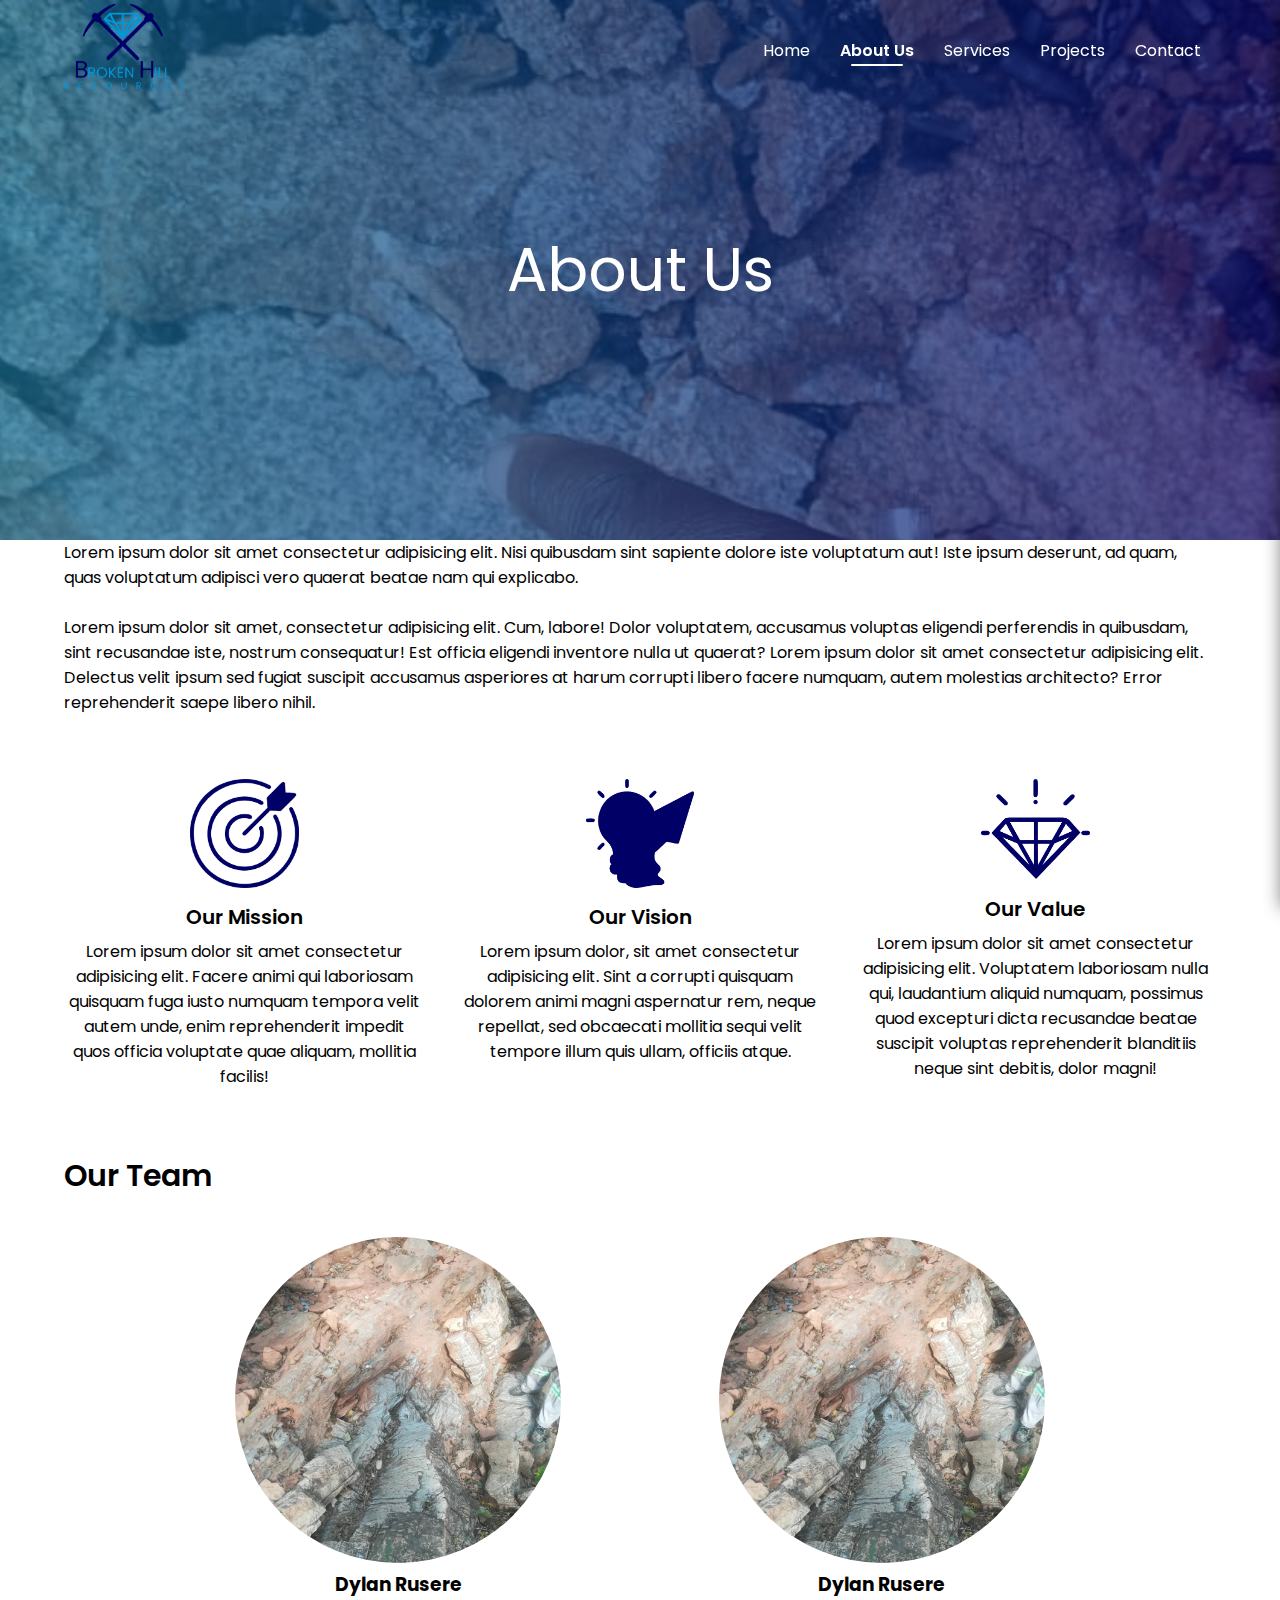
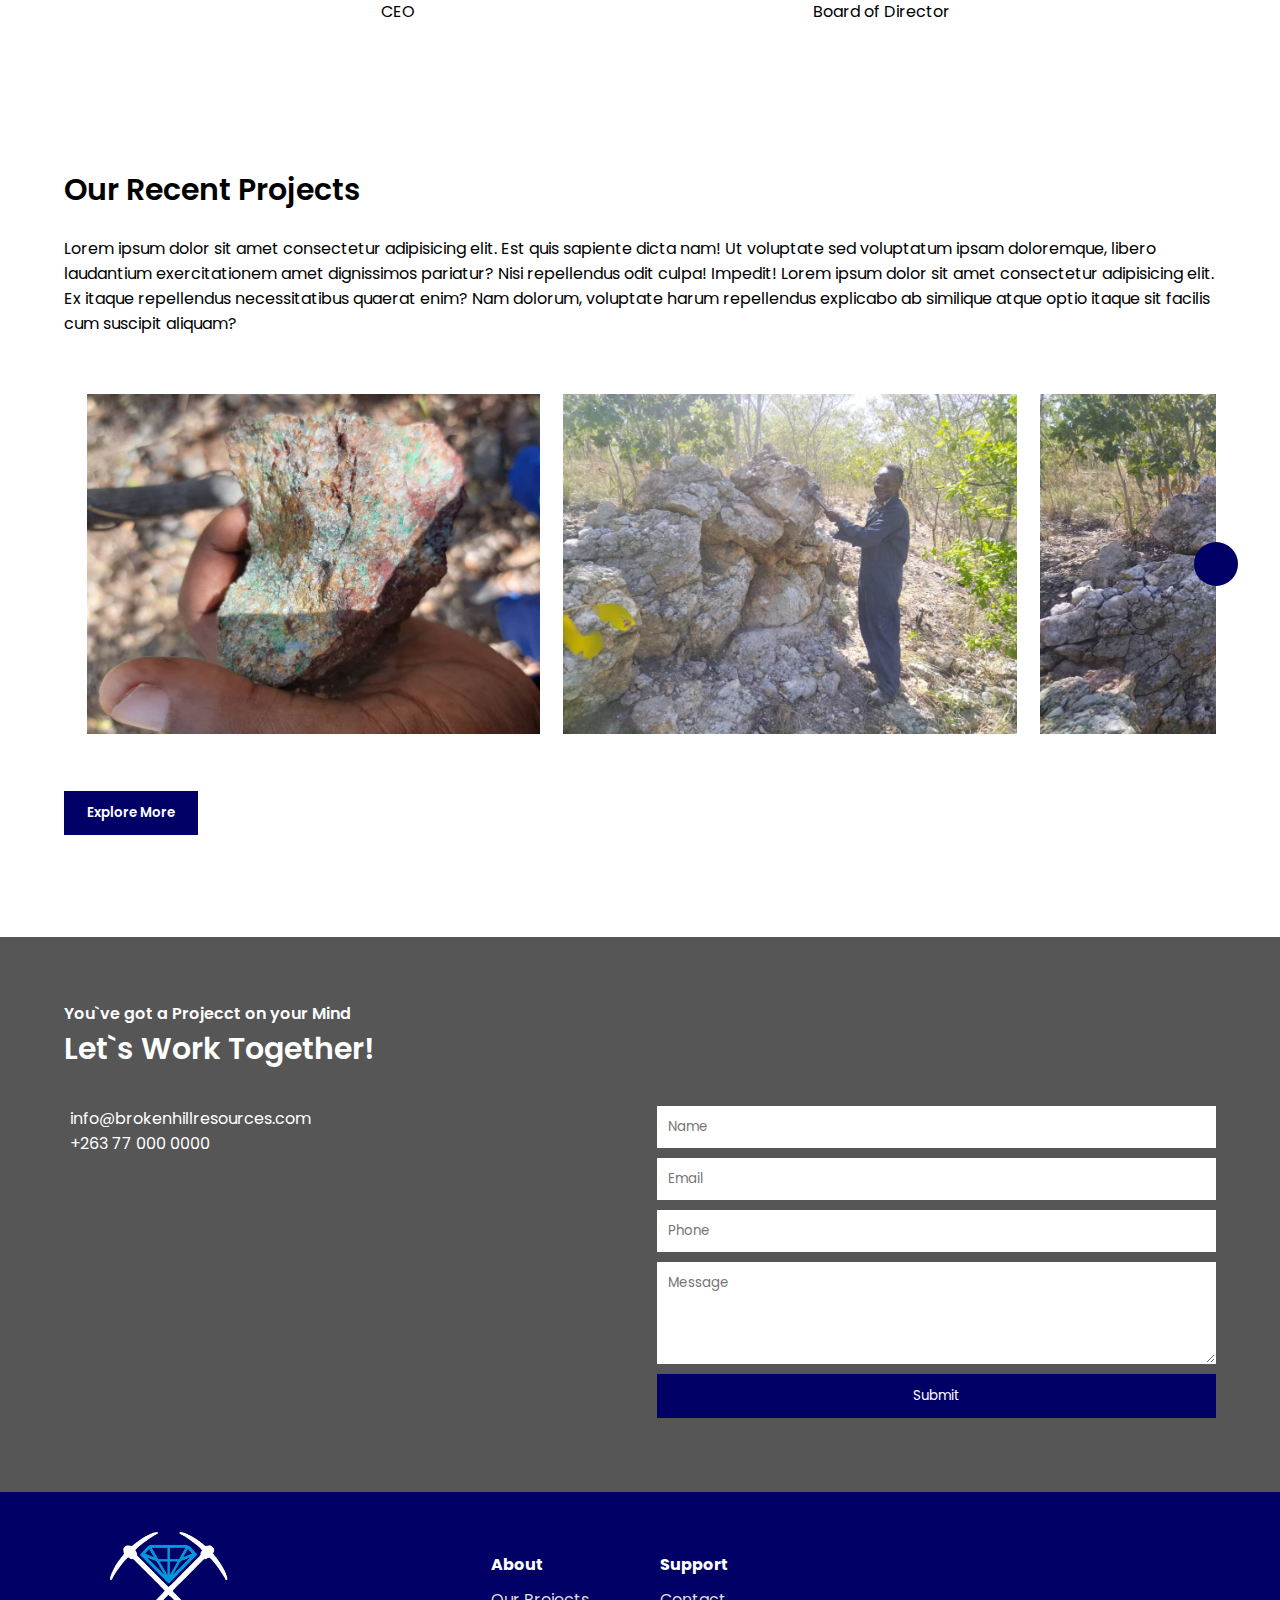
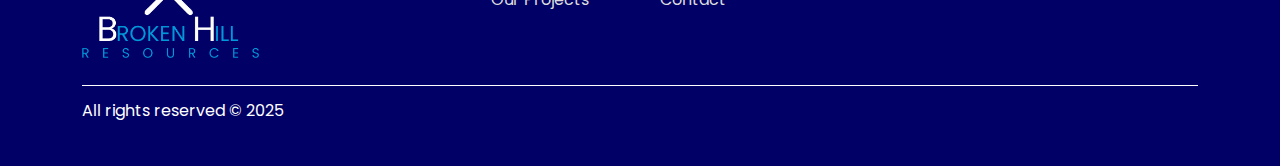
==== about.html @ bfe9fa20 "Initial commit" ====
<!DOCTYPE html>
<html lang="en">
<head>
    <meta charset="UTF-8">
    <meta name="viewport" content="width=device-width, initial-scale=1.0">
    <title>About Us | Broken Hill Ressources</title>
    <link rel="stylesheet" href="./stylesheets/style.css">
    <link rel="stylesheet" href="https://cdnjs.cloudflare.com/ajax/libs/font-awesome/6.5.2/css/all.min.css" integrity="sha512-SnH5WK+bZxgPHs44uWIX+LLJAJ9/2PkPKZ5QiAj6Ta86w+fsb2TkcmfRyVX3pBnMFcV7oQPJkl9QevSCWr3W6A==" crossorigin="anonymous" referrerpolicy="no-referrer" />
    <link href="https://fonts.googleapis.com/css2?family=Poppins:ital,wght@0,100;0,200;0,300;0,400;0,500;0,600;0,700;0,800;0,900;1,100;1,200;1,300;1,400;1,500;1,600;1,700;1,800;1,900&display=swap" rel="stylesheet">
</head>
<body>
    <!-- Pre-Loader -->
    <div id="preloader">
        <div class="pulse"></div>
    </div>

    <!-- Navigation Bar -->
    <header>
        <div class="logo"><a href="./index.html"><img class="logo_img" src="./assets/images/Brocken Hills Resources-2.png" alt=""></a></div>
            <ul class="main_nav">
                <li><a href="./index.html">Home</a></li>
                <li><a href="./about.html" class="active_nav">About Us</a></li>
                <li><a href="./services.html">Services</a></li>
                <li><a href="./projects.html">Projects</a></li>
                <li><a href="./contact.html">Contact</a></li>
            </ul>
            <!-- Off Screen Menu -->
             <div class="offScreenMenu">
                <ul>
                    <li><a href="./index.html">Home</a></li>
                    &nbsp;
                    <li><a href="./about.html" class="active_nav_ham">About Us</a></li>
                    &nbsp;
                    <li><a href="./services.html">Services</a></li>
                    &nbsp;
                    <li><a href="./projects.html">Projects</a></li>
                    &nbsp;
                    <li><a href="./contact.html">Contact</a></li>
                </ul>
             </div>
            <!-- Ham Menu Icon-->
            <div class="menu">
                <span></span>
                <span></span>
                <span></span>
            </div>
    </header>

    <!-- Hero -->
    <section id="about_page">
        <div class="about_page_bg">
            <div class="about_page_overlay">
                <p class="about_page_head" data-aos="slide-down" data-aos-duration="2000">About <span>Us</span></p>
            </div>
        </div>

        <div class="overall_container overall_about">
                <div class="about_page_content" data-aos="slide-up" data-aos-duration="2000">
                    <p>
                        Lorem ipsum dolor sit amet consectetur adipisicing elit. Nisi quibusdam sint sapiente dolore iste voluptatum aut! Iste ipsum deserunt, ad quam, quas voluptatum adipisci vero quaerat beatae nam qui explicabo. <br> <br>
                        Lorem ipsum dolor sit amet, consectetur adipisicing elit. Cum, labore! Dolor voluptatem, accusamus voluptas eligendi perferendis in quibusdam, sint recusandae iste, nostrum consequatur! Est officia eligendi inventore nulla ut quaerat? 
                        Lorem ipsum dolor sit amet consectetur adipisicing elit. Delectus velit ipsum sed fugiat suscipit accusamus asperiores at harum corrupti libero facere numquam, autem molestias architecto? Error reprehenderit saepe libero nihil.
                    </p>
                </div>
        </div>
    </section>

    <!-- Company Profile -->
    <section id="mission_vision_value">
        <div class="overall_container mvv_container">
            <div class="mission_vision_value_grid">
                <div class="our_mvv" data-aos="fade-up" data-aos-duration="2000">
                    <img class="mvv_img" src="./assets/images/mission.png" alt="" data-aos="fade-right" data-aos-duration="1500">
                    <p class="mvv_head" data-aos="fade-right" data-aos-duration="2000">Our Mission</p>
                    <p class="mvv_description" data-aos="slide-up" data-aos-duration="2500">Lorem ipsum dolor sit amet consectetur adipisicing elit. Facere animi qui laboriosam quisquam fuga iusto numquam tempora velit autem unde, enim reprehenderit impedit quos officia voluptate quae aliquam, mollitia facilis!</p>
                </div>
                <div class="our_mvv" data-aos="fade-up" data-aos-duration="2500">
                    <img class="mvv_img" src="./assets/images/vision.png" alt="" data-aos="fade-right" data-aos-duration="1500">
                    <p class="mvv_head" data-aos="fade-right" data-aos-duration="2000">Our Vision</p>
                    <p class="mvv_description" data-aos="slide-up" data-aos-duration="2500">Lorem ipsum dolor, sit amet consectetur adipisicing elit. Sint a corrupti quisquam dolorem animi magni aspernatur rem, neque repellat, sed obcaecati mollitia sequi velit tempore illum quis ullam, officiis atque.</p>
                </div>
                <div class="our_mvv value" data-aos="fade-up" data-aos-duration="3000">
                    <img class="mvv_img" src="./assets/images/value.png" alt="" data-aos="fade-right" data-aos-duration="1500">
                    <p class="mvv_head" data-aos="fade-right" data-aos-duration="2000">Our Value</p>
                    <p class="mvv_description" data-aos="slide-up" data-aos-duration="2500">Lorem ipsum dolor sit amet consectetur adipisicing elit. Voluptatem laboriosam nulla qui, laudantium aliquid numquam, possimus quod excepturi dicta recusandae beatae suscipit voluptas reprehenderit blanditiis neque sint debitis, dolor magni!</p>
                </div>
            </div>
        </div>
   </section>

   <!-- Our Team -->
    <section id="our_team">
        <div class="overall_container">
            <p class="our_team_head overall_heads">Our Team</p>

            <div class="our_team_grid">
                <div class="team-card">
                    <div class="team_img_container">
                        <img src="./assets/images/IMG-20250130-WA0065.jpg" alt="Mining 1 team">
                    </div>
                    <h3>Dylan Rusere</h3>
                    <p>CEO</p>
                </div>
                <div class="team-card">
                    <div class="team_img_container">
                        <img src="./assets/images/IMG-20250130-WA0065.jpg" alt="Mining 1 Project">
                    </div>
                    <h3>Dylan Rusere</h3>
                    <p>Board of Director</p>
                </div>
            </div>
        </div>
    </section>

    <!-- Projects -->
    <section id="portfolio">
        <div class="overall_container">
            <div class="portfolio_head_container">
                <p class="portfolio_head overall_heads" data-aos="fade-right" data-aos-duration="2000">Our Recent Projects</p>
                <p class="portfolio_head_par" data-aos="fade-right" data-aos-duration="3000">Lorem ipsum dolor sit amet 
                    consectetur adipisicing elit. Est quis sapiente dicta nam! Ut voluptate sed voluptatum ipsam 
                    doloremque, libero laudantium exercitationem amet dignissimos pariatur? Nisi repellendus odit 
                    culpa! Impedit! Lorem ipsum dolor sit amet consectetur adipisicing elit. Ex itaque repellendus 
                    necessitatibus quaerat enim? Nam dolorum, voluptate harum repellendus explicabo ab similique 
                    atque optio itaque sit facilis cum suscipit aliquam?</p>
            </div>

            <div class="wrapper">
                <i id="left" class="fa-solid fa-angle-left"></i>
                <div class="carousel">
                    <div class="image-container">
                        <img src="./assets/images/IMG-20250130-WA0073.jpg" alt="Image description" draggable="false">
                        <div class="image-overlay">
                            <h3>Gwaai Copper Project</h3>
                            <p>Gwaai</p>
                            <!-- <a href="">Download Project</a> -->
                        </div>
                    </div>
                    <div class="image-container">
                        <img src="./assets/images/IMG-20250130-WA0063.jpg" alt="Image description" draggable="false">
                        <div class="image-overlay">
                            <h3>Kamalala Lithium Project</h3>
                            <p>Kamativi</p>
                        </div>
                    </div>
                    <div class="image-container">
                        <img src="./assets/images/IMG-20250130-WA0062.jpg" alt="Image description" draggable="false">
                        <div class="image-overlay">
                            <h3>Pickstone Gold Claims</h3>
                            <p>Chegutu</p>
                        </div>
                    </div>
                    <div class="image-container">
                        <img src="./assets/images/IMG-20250130-WA0053.jpg" alt="Image description" draggable="false">
                        <div class="image-overlay">
                            <h3>Khami Granite Project</h3>
                            <p>Bulawayo</p>
                        </div>
                    </div>
                    <div class="image-container">
                        <img src="./assets/images/IMG-20250130-WA0053.jpg" alt="Image description" draggable="false">
                        <div class="image-overlay">
                            <h3>Dete Granite Project</h3>
                            <p>Dete</p>
                        </div>
                    </div>
                    <div class="image-container">
                        <img src="./assets/images/IMG-20250130-WA0039.jpg" alt="Image description" draggable="false">
                        <div class="image-overlay">
                            <h3>Tengwe Limestone Project</h3>
                            <p>Tengwe</p>
                        </div>
                    </div>
                    <div class="image-container">
                        <img src="./assets/images/IMG-20250130-WA0039.jpg" alt="Image description" draggable="false">
                        <div class="image-overlay">
                            <h3>Masoso Limestone Project</h3>
                            <p>Rushinga</p>
                        </div>
                    </div>
                    <div class="image-container">
                        <img src="./assets/images/IMG-20250130-WA0062.jpg" alt="Image description" draggable="false">
                        <div class="image-overlay">
                            <h3>Graphite King Project</h3>
                            <p>Karoi</p>
                        </div>
                    </div>
                    <div class="image-container">
                        <img src="./assets/images/IMG-20250130-WA0062.jpg" alt="Image description" draggable="false">
                        <div class="image-overlay">
                            <h3>Haygrange Granite Project</h3>
                            <p>Plumtree</p>
                        </div>
                    </div>
                    <div class="image-container">
                        <img src="./assets/images/IMG-20250130-WA0062.jpg" alt="Image description" draggable="false">
                        <div class="image-overlay">
                            <h3>Brook Clay Project</h3>
                            <p>Gwaai</p>
                        </div>
                    </div>
                    <div class="image-container">
                        <img src="./assets/images/IMG-20250130-WA0062.jpg" alt="Image description" draggable="false">
                        <div class="image-overlay">
                            <h3>Mazvake Black Project</h3>
                            <p>Mt Darwin</p>
                        </div>
                    </div>
                    <div class="image-container">
                        <img src="./assets/images/IMG-20250130-WA0062.jpg" alt="Image description" draggable="false">
                        <div class="image-overlay">
                            <h3>Lambourne Limestone</h3>
                            <p>Ming Chang Sino Zimbabwe</p>
                            <p>Chegutu</p>
                        </div>
                    </div>
                </div>
                <i id="right" class="fa-solid fa-angle-right"></i>
            </div>
            <button onclick="window.location.href='projects.html'" class="explore_more_btn overall_btns">Explore More</button>

        </div>
   </section>

   <!-- Contact -->
    <section id="contact_section">
        <div class="contact_container">
            <div class="overall_container">
                <div class="contact_section_head">
                    <p class="projects_head_small contact_text">You`ve got a Projecct on your Mind</p>
                    <p class="projects_head overall_heads contact_text">Let`s Work Together!</p>
                </div>
                <div class="contact_grid_container">
                    <div class="contact_details">
                        <a href="malito:info@brokenhillresources.com"><i class="fa-solid fa-envelope"></i>info@brokenhillresources.com</a>
                        <a href="tel:+263775458638"><i class="fa-solid fa-phone"></i>+263 77 000 0000</a>
                    </div>
                    <div class="contact_form_container">
                        <form id="contact_form" class="contact_form">
                            <input type="text" id="name" required placeholder="Name">
                            <input type="email" id="email" required placeholder="Email">
                            <input type="number" id="phone" required  placeholder="Phone">
                            <textarea id="message" rows="4" required placeholder="Message"></textarea>
                            <button type="submit">Submit</button>
                        </form>
                    </div>
                </div>
            </div>
        </div>
    </section>

    <!-- Footer -->
    <footer class="footer-container">
        <div class="overall_container">
            <div class="footer_grid">
                <div class="footer_logo">
                    <img src="./assets/images/Brocken Hills Resources-2-footer.png" alt="">
                </div>
                <div class="footer-content">
                    <div class="footer-links">
                        <div class="column">
                            <h4>About</h4>
                            <a href="./projects.html">Our Projects</a>
                        </div>
                        <div class="column">
                            <h4>Support</h4>
                            <a href="./contact.html">Contact</a>
                        </div>
                    </div>
                </div>
            
            </div>
            <div class="footer-bottom">
                <p>All rights reserved © 2025</p>
                <div class="social-icons">
                    <a href="malito:info@brokenhillresources.com"><i class="fa-solid fa-envelope"></i></a>
                    <a href="#"><i class="fab fa-square-facebook"></i></a>
                    <a href="#"><i class="fab fa-square-instagram"></i></a>
                    <a href="#"><i class="fab fa-square-x-twitter"></i></a>
                    <a href="#"><i class="fab fa-linkedin"></i></a>
                </div>
            </div>
        </div>
    </footer>


    


    <script src="./js/main.js"></script>
    <script src="./js/portfolio.js"></script>
</body>
</html>
---- stylesheets/style.css ----
*{
    margin: 0;
    padding: 0;
    box-sizing: border-box;
    text-decoration: none;
    list-style: none;
    font-family: "Poppins", serif;
    scroll-behavior: smooth;
}

a{
    text-decoration: none;
}

/* Pre-Loader */
#preloader {
    position: fixed;
    top: 0;
    left: 0;
    width: 100%;
    height: 100%;
    background-color: #000066; /* You can change the background color */
    display: flex;
    justify-content: center;
    align-items: center;
    z-index: 9999; /* Make sure it appears above other elements */
    transition: opacity 0.5s ease; /* Transition for fade-out effect */
}

/* Pulse animation */
.pulse {
    width: 50px; /* Size of the pulse */
    height: 50px; /* Size of the pulse */
    border-radius: 50%;
    background-color: #ffffff; /* Color of the pulse */
    animation: pulse-animation 1s infinite;
}

@keyframes pulse-animation {
    0% {
        transform: scale(1);
        opacity: 1;
    }
    50% {
        transform: scale(1.5);
        opacity: 0.5;
    }
    100% {
        transform: scale(1);
        opacity: 1;
    }
}

/* Class to hide the preloader */
.preloader_hidden {
    opacity: 0; /* Fade out effect */
}

header{
    width:100%;
    height: 100px;
    display: flex;
    justify-content: space-between;
    align-items: center;
    position: fixed;
    z-index: 1000;
    transition: all 1s ease-in-out;
}

/* Sticky NavBar */
header.sticky{
    height: 85px;
    background-color: #ffffff;
    box-shadow: 0px 8px 16px 0px rgba(0, 0, 0, 0.459);
}


header.sticky .logo_img{
    width: 100px;

    
    @media(max-width:420px){
        width: 60px;
    }

    @media(max-width:350px){
        width: 40px;
    }
}
header.sticky .main_nav li a{
    color: #000066;
}

header.sticky .main_nav li .active_nav{
    font-weight: 600;
    color: #000066;
}

header.sticky .main_nav li a::after{
    background-color: #000066;
}

header.sticky .menu{
    margin-top: -0.5%;
}

header.sticky .menu span{
    background-color: #000066;
}


header .logo{
    flex: 1;
    margin-left: 5%;
}

.logo_img{
    width: 120px;
    transition: all 1s ease-in-out;

    @media(max-width:420px){
        width: 80px;
    }

    @media(max-width:350px){
        width: 50px;
    }
}

header .main_nav {
    flex:2;
    display: flex;
    justify-content: flex-end;
    margin-right: 5%;
}

header .main_nav li{
    list-style: none;
}

header .main_nav li a{
    color: #ffffff;
    text-decoration: none;
    padding: 0px 15px;
    transition: 0.7s ease-in-out;
    position: relative;

    @media(max-width:900px){
        display: none;
    }
}

header .main_nav li a::after{
    content: "";
    width: 0px;
    height: 2px;
    border-radius: 20px;
    background-color: #ffffff;
    position: absolute;
    left: 0;
    margin-left: 25%;
    bottom: -4px;
    transition: 0.5s ease-in-out;
}

header .main_nav li .active_nav{
    font-weight: 600;
    color: #ffffff;
}

header .main_nav li .active_nav::after{
    width: 50%;
}

header .main_nav li a:hover::after{
    width: 50%;
}

header .main_nav li i{
    font-size: 25px;
}

/* Ham Menu */
.menu{
    cursor: pointer;
    height: 40px;
    width: 35px;
    margin-left: 90%;
    margin-top: -3%;
    position: absolute;
    display: none;

    @media(max-width:900px){
        display: flex;
        z-index: 20;
    }

    @media(max-width:520px){
        margin-left: 85%;
    }

    @media(max-width:420px){
        margin-left: 80%;
    }
}


.menu span{
    height: 3.5px;
    width: 85%;
    background-color: skyblue;
    border-radius: 25px;
    position: absolute;
    left: 50%;
    top: 50%;
    transform: translate(-50%, -50%);
    transition: .3s ease;
}

.menu:hover span:nth-child(1){
    top: 30%;
}

.menu:hover span:nth-child(3){
    top: 70%;
}

.menu span:nth-child(1){
    top: 25%;
}

.menu span:nth-child(3){
    top: 75%;
}

.menu.active span {
    background-color: skyblue;
}

.menu.active span:nth-child(1){
    top: 7%;
    width: 30px;
    left: 93%;
    position: fixed;
    transform: translate(-50%, -50%) rotate(45deg);

    @media(max-width:520px){
        top: 8%;
        left: 88%;
    }

    @media(max-width:420px){
        top: 7%;
        left: 85%;
    }
}

.menu.active span:nth-child(2){
    opacity: 0;
}

.menu.active span:nth-child(3){
    top: 7%;
    left: 93%;
    width: 30px;
    position: fixed;
    transform: translate(-50%, -50%) rotate(-45deg);
    
    @media(max-width:520px){
        top: 8%;
        left: 88%;
    }

    @media(max-width:420px){
        top: 7%;
        left: 85%;
    }
}


/* Off Screen Menu */
.offScreenMenu{
    background-color: #ffffff;
    height: 100vh;
    width: 50%;
    z-index: 20;
    max-width: 450px;
    position: fixed;
    box-shadow: 0px 8px 16px 0px rgba(0, 0, 0, 0.459);
    top: 0;
    right: -450px;
    display: flex;
    flex-direction: column;
    overflow-y: hidden;
    align-items: center;    
    justify-content: center;
    text-align: center;
    font-size: 15px;
    transition: .3s ease;

    @media(max-width:420px){
        width: 70%;
    }

    @media(max-width:300px){
        width: 100%;
    }
}

.offScreenMenu.active{
    right: 0;
}

.offScreenMenu{
    li{

        a{
            color: #000066;
            transition: 0.5s ease-in-out;
            text-decoration: none;
        }
    }
}

.offScreenMenu{
    .profile_links{
        display: flex;
        justify-content: center;
        a{
            i{
                font-size: 30px;
            }
        }
    }
}

.offScreenMenu{
    ul{
        li{
            .active_nav_ham{
                font-weight: 600;
            }
        }
    }
}

.offScreenMenu{
    ul{
        li{
            a:hover{
                color: skyblue;
            }
        }
    }
}

/* Hero Section */
.home {
    position: relative;
    padding: 0 5%;
    width: 100%;
    height: 100vh;
    display: flex;
    justify-content: center;
    flex-direction: column;
    background: #000066;
}

.home:before{
    z-index: 777;
    content: '';
    position: absolute;
    background: rgba(251, 3, 3, 0.034);
    width: 100%;
    height: 100%;
    top: 0;
    left: 0;
}

.home .content{
    z-index: 888;
    color: #fff;
    width: 70%;
    margin-top: 50px;
    display: none;
}

.home .content.active{
    display: block;
}


.home .content a{
    background: #ffffff;
    padding: 1% 3%;
    color: #000066;
    font-size: 1.1em;
    font-weight: 500;
    text-decoration: none;
    border-radius: 2px;
    transition: 0.5s ease-in-out;

    @media(max-width:630px){
        padding: 2% 4%;
    }

    @media(max-width:460px){
        padding: 2% 6%;
    }

    @media(max-width:370px){
        padding: 2% 8%;
    }
}

.home .content a:hover{
    background: #000066;
    color: #fff;
    transform: scale(1.3);
}

.home_text_container{
    display: flex;
    justify-content: center;
    text-align: center;
}

.hero_par_head{
    z-index: 888;
    position: absolute;
    color: #ffffff;
    font-size: 40px;
    font-weight: 600;
    margin-bottom: 5%;

    @media(max-width:500px){
        font-size: 30px;
        width: 60%;
    }
}

.home .media-icons{
    z-index: 888;
    position: absolute;
    right: 30px;
    display: flex;
    flex-direction: column;
    transition: 0.5s ease;

    @media(max-width:330px){
        display: none;
    }
}

.home .media-icons a{
    color: #fff;
    font-size: 1.6em;
    transition: 0.3s ease;
}

.home .media-icons a:not(:last-child){
    margin-bottom: 20px;
}

.home .media-icons a:hover{
    transform: scale(1.3);
}

.home img{
    z-index: 000;
    position: absolute;
    top: 0;
    left: 0;
    width: 100%;
    height: 100%;
    object-fit: cover;
}

.slider-navigation{
    opacity: 0;
    z-index: 888;
    position: relative;
    display: flex;
    transform: translateY(80px);
    margin-top: 7%;
}

.slider-navigation .nav-btn{
    width: 10px;
    height: 10px;
    background: #fff;
    border-radius: 500px;
    cursor: pointer;
    transition: 0.3s ease;
}

.slider-navigation .nav-btn.active{
    background: skyblue;
    width: 40px;
}

.slider-navigation .nav-btn:not(:last-child){
    margin-right: 15px;
}

.slider-navigation .nav-btn:hover{
    transform: scale(1.2);
}

.img-slide{
    position: absolute;
    width: 100%;
    clip-path: circle(0% at 0 50%);
}

.img-slide.active{
    clip-path: circle(150% at 0 50%);
    transition: 2s ease;
    transition-property: clip-path;
}

.overlay {
    position: absolute;
    top: 0;
    left: 0;
    width: 100%;
    height: 100%;
    height: 100vh;
    background: linear-gradient(270deg, #000066ad, rgba(5, 105, 145, 0.658));
    z-index: 777;
}


@media (max-width: 1040px){
    .home .media-icons{
        right: 15px;
    }
}

.hero_heads{
    font-size: 40px;
    font-weight: 600;
    margin-bottom: 5%;
}

.hero_par{
    margin-bottom: 5%;
    font-size: 20px;
}


/* About Us */
#about_us{
    width: 100%;
    height: 100vh;
}

.about_grid_container{
    display: grid;
    grid-template-columns: repeat(2, 1fr);
    gap: 3%;

    @media(max-width:840px){
        grid-template-columns: 1fr;
        gap: 5%;
    }
}

.about_head{
    font-weight: 600;
}

.about_big_typo{
    font-weight: 600;
    font-size: 30px;
}

.about_about_grid_container{
    display: grid;
    grid-template-columns: repeat(2, 1fr);
    gap: 2%;
    margin-top: 5%;

    @media(max-width:1120px){
        grid-template-columns: 1fr;
    }
    
    @media(max-width:840px){
        grid-template-columns: repeat(2, 1fr);
    }

    @media(max-width:520px){
        grid-template-columns: 1fr;
    }
}

.about_text_container{
    margin: 10% 0 10% 10%;
    
    @media(max-width:840px){
        margin: 10% 10% 10% 10%;
    }
}

.about_award_container{
    display: flex;
    flex-direction: column;
    align-items: center;

    i{
        font-size: 50px;
        color: #000066;
    }
}

.award_text{
    font-weight: 600;
    width: 60%;
    text-align: center;
}

.ticked{
    display: flex;
    align-items: center;

    i{
        margin-right: 1%;
        color: #000066;
    }
}

.ticked_last{
    margin-bottom: 5%;
}

.about_learn_more{
    border: none;
    background: #000066;
    padding: 1.5% 8%;
    color: #ffffff;
    border: 1px solid transparent;
    transition: 0.5s ease-in-out;

    @media(max-width:630px){
        padding: 3% 5%;
    }

    @media(max-width:520px){
        padding: 2% 4%;
    }
}

.about_learn_more:hover{
    background: transparent;
    color: #000066;
    border: 1px solid #000066;
}

.about_image_container{
    width: 100%;
    background-image: url(../assets/images/IMG-20250130-WA0060.jpg);
}

.overlay_about_image {
    width: 100%;
    height: 100%;
    background: rgba(0, 0, 0, 0.685);
    z-index: 777;
}

/* Reputation */
.reputation_container{
    margin: 5% 5%;

    @media(max-width:840px){
        margin: 10% 0 5% 0;
    }

    @media(max-width:450px){
        margin: 15% 0 5% 0;
    }

    @media(max-width:320px){
        margin: 20% 0 5% 0;
    }
}

.reputation_locations_container{
    width: 100%;
    opacity: 0;

    img{
        width: 100%;
    }
}

.reputation_head{
    font-weight: 600;
    font-size: 30px;
    width: 80%;

    @media(max-width:490px){
        width: 100%;
    }

    @media(max-width:330px){
        font-size: 20px;
    }
}

.reputation_grid_container{
    display: grid;
    grid-template-columns: repeat(2, 1fr);
    gap: 3%;

    @media(max-width:840px){
        grid-template-columns: 1fr;
        margin: 0 5%;
    }
}

.counter_container{
    margin-top: 5%;
    display: grid;
    grid-template-columns: repeat(3, 1fr);
    gap: 2%;

    @media(max-width:450px){
        grid-template-columns: repeat(1, 1fr);
        gap: 5%;
    }
}


.counter {
    padding: 5%;
    text-align: center;
    background-color: #000066;
    color: #ffffff;
    display: flex;
    flex-direction: column;
    justify-content: space-between;
}

.number_display {
    font-size: 32px;
    font-weight: 600;
}

.plus_sign{
    font-weight: 100;
}

/* Services */
#services{
    padding: 5% 0;

    @media(max-width:700px){
        padding: 10% 0 15% 0;
    }

    @media(max-width:400px){
        padding: 10% 0 60% 0;
    }
}

.services_grid_container{
    display: grid;
    grid-template-columns: 1fr 0.5fr;
    gap: 3%;

    @media(max-width:1100px){
        grid-template-columns: 1fr;
    }
}

.services_text_container{
    display: flex;
    flex-direction: column;
    justify-content: center;
}

.services_head{
    font-weight: 600;

    @media(max-width:450px){
        margin-top: 10%;
    }
}

.services_big_typo{
    font-weight: 600;
    font-size: 30px;
}

.services_learn_more_btn_container{
    margin-top: 5%;
}

.to_be_none{
    @media(max-width:1100px){
        display: none;
    }
}

.to_be_displayed{
    display: none;

    @media(max-width:1000px){
        display: flex;
    }
}

/* Service Cards */
.services_cards_grid_container{
    display: grid;
    grid-template-columns: repeat(3, 1fr);
    gap: 5%;
    text-align: center;

    @media(max-width:700px){
        margin-top: 5%;
    }    

    @media(max-width:570px){
        grid-template-columns: 1fr 1fr;
    } 

    @media(max-width:400px){
        grid-template-columns: 1fr;
    }
}

.service_card_container{
    display: flex;
    flex-direction: column;
    align-items: center;
    background-color: #ffffff;
    box-shadow: 0px 8px 16px 0px rgba(0, 0, 0, 0.459);
    padding: 5% 5%;
    cursor: pointer;
    transition: all 0.5s ease-in-out;
}


.service_card_container:hover{
    transform: translateY(-8px);
}

.service_card_img{
    width: 20%;
    margin-bottom: 10%;
}

.service_card_head{
    font-weight: 600;
    margin-bottom: 5%;
}

.service_card_par{
    font-size: 13px;
    margin-bottom: 8%;
}

.service_card_container a{
    padding: 2%;
    border-radius: 500px;
    border: 1px solid #000066;
    display: flex;
    justify-content: center;
    transition: 0.5s ease-in-out;
}

.service_card_container a i{
    color: #000066;
    transition: 0.5s ease-in-out;
}

.service_card_container a:hover{
    background-color: #000066;
}
 
.service_card_container a:hover i{
    color: #ffffff;
}
.what_can_we_do_for_you{
    color: #000;
}

/* Why Choose Us */
#why_choose_us{
    background-image: url(../assets/images/IMG-20250130-WA0073.jpg);
    background-position: center;
    background-size: cover;
    background-attachment: fixed;
}

.why_choose_us_grid_container{
    display: grid;
    grid-template-columns: repeat(2, 1fr);
    gap: 3%;

    @media(max-width:700px){
        grid-template-columns: 0.5fr 1fr;
    }

    @media(max-width:530px){
        grid-template-columns: 1fr;
        gap: 0;
    }
}

.empty_container{
    width: 100%;

    img{
        width: 100%;
        opacity: 0;
    }
}

.why_choose_us_content_container{
    background-color: #000066bd;
    padding: 10% 3%;
}

.why_choose_us_head{
    color: #ffffff;
    font-weight: 600;

    @media(max-width:330px){
        font-size: 15px;
    }
}

.why_choose_us_big_typo{
    font-weight: 600;
    font-size: 30px;
    color: #ffffff;
}

.why_choose_us_list{
    margin: 5% 0 0 5%;

    @media(max-width:330px){
        margin: 5% 0 0 10%;
    }

    li{
        list-style: disc;
        color: #ffffff;
    }
}

/* Our Projects */
#our_projects{
    padding: 5% 0;
}

.projects_head_small{
    font-weight: 600;
}

.projects_head{
    font-weight: 800;
    font-size: 30px;
}

.projects-grid {
    display: grid;
    grid-template-columns: repeat(3, 1fr);
    gap: 5%;
    margin-top: 5%;

    @media(max-width:820px){
        grid-template-columns: repeat(2, 1fr);
        margin-top: 10%;
    }

    @media(max-width:500px){
        grid-template-columns: 1fr;
        gap: 1%;
    }
  }
  
  .project-card {
    width: 100%;
    background-color: #ffffff;
    box-shadow: 0px 8px 16px 0px rgba(0, 0, 0, 0.459);
    padding: 15px;
    transition: transform 0.5s;
  }

  .project_img_container{
    width: 100%;

    img{
        width: 100%;
    }
  }
  
  .project-card:hover {
    transform: translateY(-8px);
  }

  .filter-buttons{
    margin: 2% 0;
  }
  
  .filter-buttons button {
    margin-right: 10px;
    margin-top: 10px;
    padding: 10px 20px;
    cursor: pointer;
    background-color: #000066; /* Default background color */
    color: #ffffff;
    border: 1px solid transparent;
    transition: background-color 0.5s;
  }

  .filter-buttons button:hover{
    background-color: transparent;
    color: #000066;
    border: 1px solid #000066;
  }
  
  .filter-buttons button.active {
    background-color: skyblue; /* Active tab color */
    color: #000066;
    font-weight: 600;
  }

  .filter-buttons button.active:hover{
    background-color: transparent;
    color: #000066;
  }

  .projects_archieve{
    margin-top: 10%;

    @media(max-width:820px){
        margin-top: 25%;
    }

    @media(max-width:500px){
        margin-top: 45%;
    }
  }

  .projects_archieve_btn{
    background-color: #000066;
    color: #ffffff;
    padding: 1% 3%;
    border: 1px ssolid transparent;
    transition: background-color 0.5s;

    @media(max-width:500px){
        padding: 2% 5%;
    }
  }

  .projects_archieve_btn:hover{
    background-color: transparent;
    border: 1px solid #000066;
    color: #000066;
  }

/* Contact Section */
#contact_section{
    margin-top: 3%;
    background-image: url(../assets/images/IMG-20250130-WA0057.jpg);
    background-position: center;
    background-size: cover;
    background-attachment: fixed;

    @media(max-width:820px){
        margin-top: 15%;
    }

    @media(max-width:640px){
        margin-top: 25%;
    }

    @media(max-width:500px){
        margin-top: 35%;
    }
}

.contact_container{
    padding: 5% 0;
    background-color: rgba(0, 0, 0, 0.664);

    @media(max-width:500px){
        padding: 10% 0;
    }
}

.contact_text{
    color: #ffffff;
}

.contact_grid_container{
    display: grid;
    grid-template-columns: repeat(2, 1fr);
    gap: 3%;
    margin-top: 3%;

    @media(max-width:500px){
        grid-template-columns: 1fr;
    }
}

.contact_details{
    display: flex;
    flex-direction: column;
}

.contact_details a{
    color: #ffffff;
    display: flex;
    align-items: center;
}

.contact_details a i{
    margin-right: 1%;
}

.contact_form{
    display: flex;
    flex-direction: column;
}

.contact_form input, .contact_form textarea{
    outline: none;
    margin-bottom: 10px;
    padding: 10px;
    border: 1px solid #ffffff;
}

.contact_form button{
    border: none;
    cursor: pointer;
    background-color: #000066;
    color: #ffffff;
    margin-bottom: 10px;
    padding: 10px;
    transition: 0.5s ease-in-out;
    border:  2px solid transparent;
}

.contact_form button:hover{
    background-color: transparent;
    border:  2px solid #ffffff;
}


/* Footer */
.footer-container {
    background-color: #000066;
    color: #fff;
    padding: 40px 20px;
    width: 100%;
}

.footer_grid{
    
    display: grid;
    grid-template-columns: 0.5fr 1fr;
    gap: 5%;
}

.footer_logo{
    width: 50%;

    img{
        width: 100%;
    }
}

.footer-links {
    display: flex;
    margin-top: 20px;
    gap: 10%;
}

.footer-links .column h4 {
    margin-bottom: 10px;
}

.footer-links .column a {
    display: block;
    color: #ddd;
    text-decoration: none;
    margin-bottom: 5px;
    transition: color 0.3s;
}

.footer-links .column a:hover {
    color: #fff;
}

.footer-bottom {
    display: flex;
    justify-content: space-between;
    align-items: center;
    margin-top: 20px;
    border-top: 1px solid #fff;
    padding-top: 10px;
}

.social-icons a{
    margin-left: 10px;
    color: #fff;
    text-decoration: none;
    font-size: 20px;
}

/* --------------------------About Page------------------------ */
.about_page_bg{
    width: 100%;
    height: 60vh;
    background-image: url(../assets/images/IMG-20250130-WA0040.jpg);
    background-position: center;
    background-size: cover;
    background-attachment: fixed;

    @media(max-width:800px){
        height: 40vh;
    }
}

.about_page_overlay{
    height: 60vh;
    background: linear-gradient(270deg, #000066ad, rgba(5, 105, 145, 0.658));
    position: relative;
    display: flex;
    justify-content: center;
    align-items: center;
    background-attachment: fixed;

    @media(max-width:800px){
        height: 40vh;
    }
}

.about_page_head{
    color: #ffffff;
    font-size: 60px;

    @media(max-width:600px){
        font-size: 50px;
    }
}

.overall_about{
    margin-top: 5%;
    margin-bottom: 5%;
}

/* Mission, Vision & Values */
#mission_vision_value{
    margin: 5% 0;
}

.mvv_container{
    margin: 7% 14% 5% 14%;

    @media(max-width:680px){
        margin: 7% 14% 15% 14%;
    }
}

.mission_vision_value_grid{
    display: grid;
    grid-template-columns: repeat(3, 1fr);
    gap: 3%;

    @media(max-width:680px){
        grid-template-columns: 1fr;
    }
}

.our_mvv{
    width: 100%;
    text-align: center;
}

.mvv_img{
    width: 30%;

    @media(max-width:750px){
        width: 20%;
    }

    @media(max-width:750px){
        width: 40%;
    }
}

.mvv_head{
    font-weight: 600;
    font-size: 20px;
    margin: 2% 0;
}

.value{

    @media(max-width:750px){
        width: 200%;
    }

    @media(max-width:750px){
        width: 100%;
    }
}

/* Our Team */
#our_team{
    margin: 5% 0;

    @media(max-width:680px){
        margin: 15% 0 5% 0;
    }

    @media(max-width:580px){
        margin: 25% 0 15% 0;
    }
}

.our_team_grid{
    margin: 2% 10%;
    display: grid;
    grid-template-columns: repeat(2, 1fr);
    gap: 5%;

    @media(max-width:580px){
        grid-template-columns: 1fr;
        gap: 1%;
    }
}

.team-card {
    width: 100%;
    text-align: center;
    padding: 15px;
    transition: transform 0.5s;
  }

  .team_img_container{
    width: 100%;

    img{
        width: 80%;
        border-radius: 100%;
    }
  }
  
  .team-card:hover {
    transform: translateY(-8px);
  }


/* Portfolio */
#portfolio{
    padding: 5% 0;
}

.portfolio_head_container{
    margin-bottom: 3%;
}

.portfolio_head_par{
    margin-top: 2%;
}

.wrapper {
    display: flex;
    max-width: 1200px;
    position: relative;
    margin-top: 5%;
}

.wrapper i {
    top: 50%;
    height: 44px;
    width: 44px;
    color: #ffffff;
    cursor: pointer;
    font-size: 1.15rem;
    position: absolute;
    text-align: center;
    line-height: 44px;
    background: #000066;
    border-radius: 50%;
    transform: translateY(-50%);
    transition: 0.5s linear;
}

.wrapper i:active {
    transform: translateY(-50%) scale(0.9);
}

.wrapper i:hover {
    background: #000066a1;
    color: #ffffff;
}

.wrapper i:first-child {
    left: -22px;
    display: none;
    z-index: 1;

    @media(max-width:410px){
        left: -10px;
    }
}

.wrapper i:last-child {
    right: -22px;

    @media(max-width:410px){
        right: -10px;
    }
}

.wrapper .carousel {
    font-size: 0px;
    overflow: hidden;
    white-space: nowrap;
    scroll-behavior: smooth;
}

.carousel.dragging {
    cursor: grab;
    scroll-behavior: smooth;
}

.carousel.dragging img {
    pointer-events: none;
}

.carousel img {
    height: 340px;
    object-fit: cover;
    user-select: none;
}

.carousel img:first-child {
    margin-left: 0px;
}

.image-container {
    position: relative;
    display: inline-block;
    margin-left: 2%;
}

.image-overlay {
    position: absolute;
    top: 0;
    left: 0;
    right: 0;
    bottom: 0;
    background: rgba(0, 0, 0, 0.5);
    color: #fff;
    opacity: 0;
    display: flex;
    justify-content: center;
    align-items: center;
    flex-direction: column;
    text-align: center;
    transition: opacity 0.3s ease;
    padding: 10px;
}

.image-container:hover .image-overlay {
    opacity: 1;
}

.image-overlay h3 {
    margin: 0;
    font-size: 1.5rem;
}

.image-overlay p {
    margin-top: 10px;
    font-size: 1rem;
}

.right_arrow {
    font-size: 20px;
    margin-left: -16%;
    transform: translateX(0px);
    opacity: 0;
    position: relative;
    transition: 0.8s ease-in-out;
    vertical-align: middle;
}

.explore_more_btn{
    border: none;
    cursor: pointer;
    transition: 0.5s ease-in-out;
    padding: 1% 2%;
    background-color: #000066;
    color: #ffffff;
    font-weight: 600;
    margin-top: 5%;
}

.explore_more_btn:hover{
    background-color: transparent;
    color: #000066;
    border: 1px solid #000066;
}

/* Overall Styles */
.overall_container{
    margin: 0 5%;
}

.overall_heads{
    font-size: 30px;
    font-weight: 600;

    @media(max-width:330px){
        font-size: 20px;
    }
}
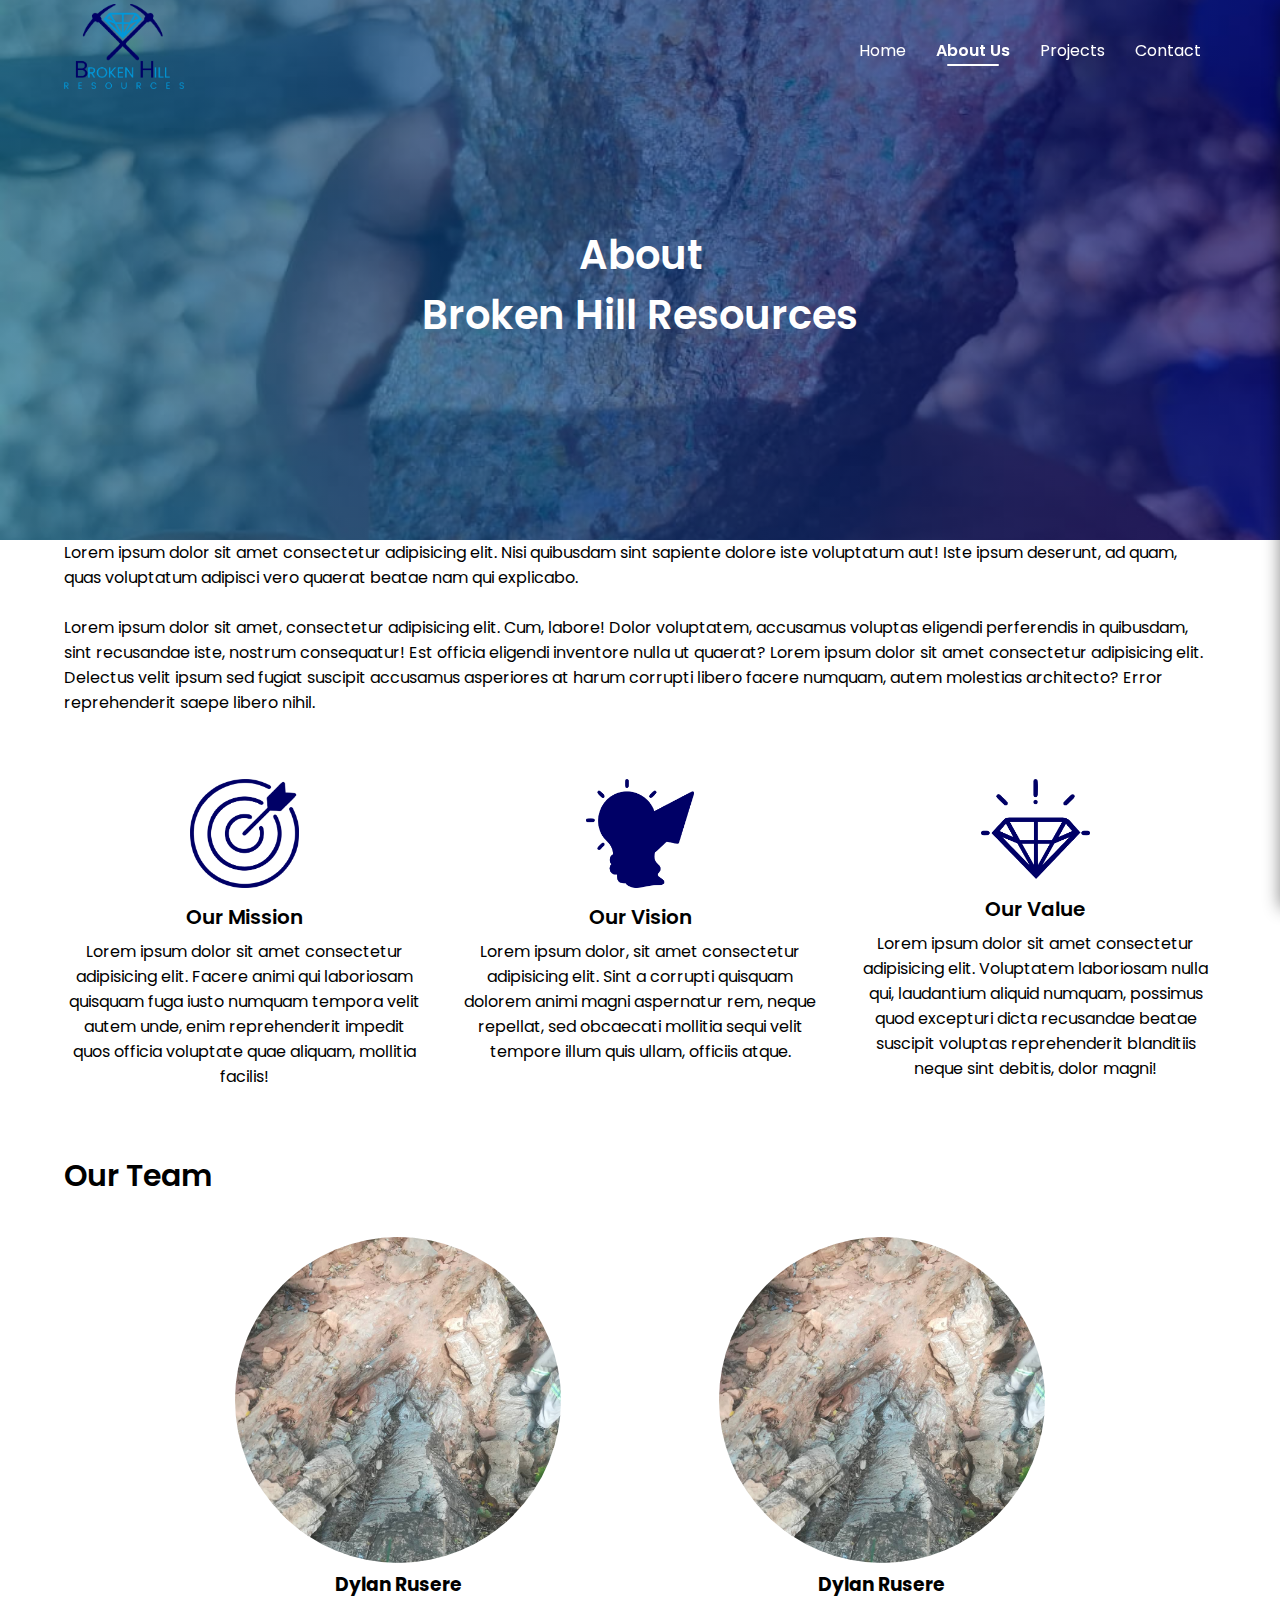
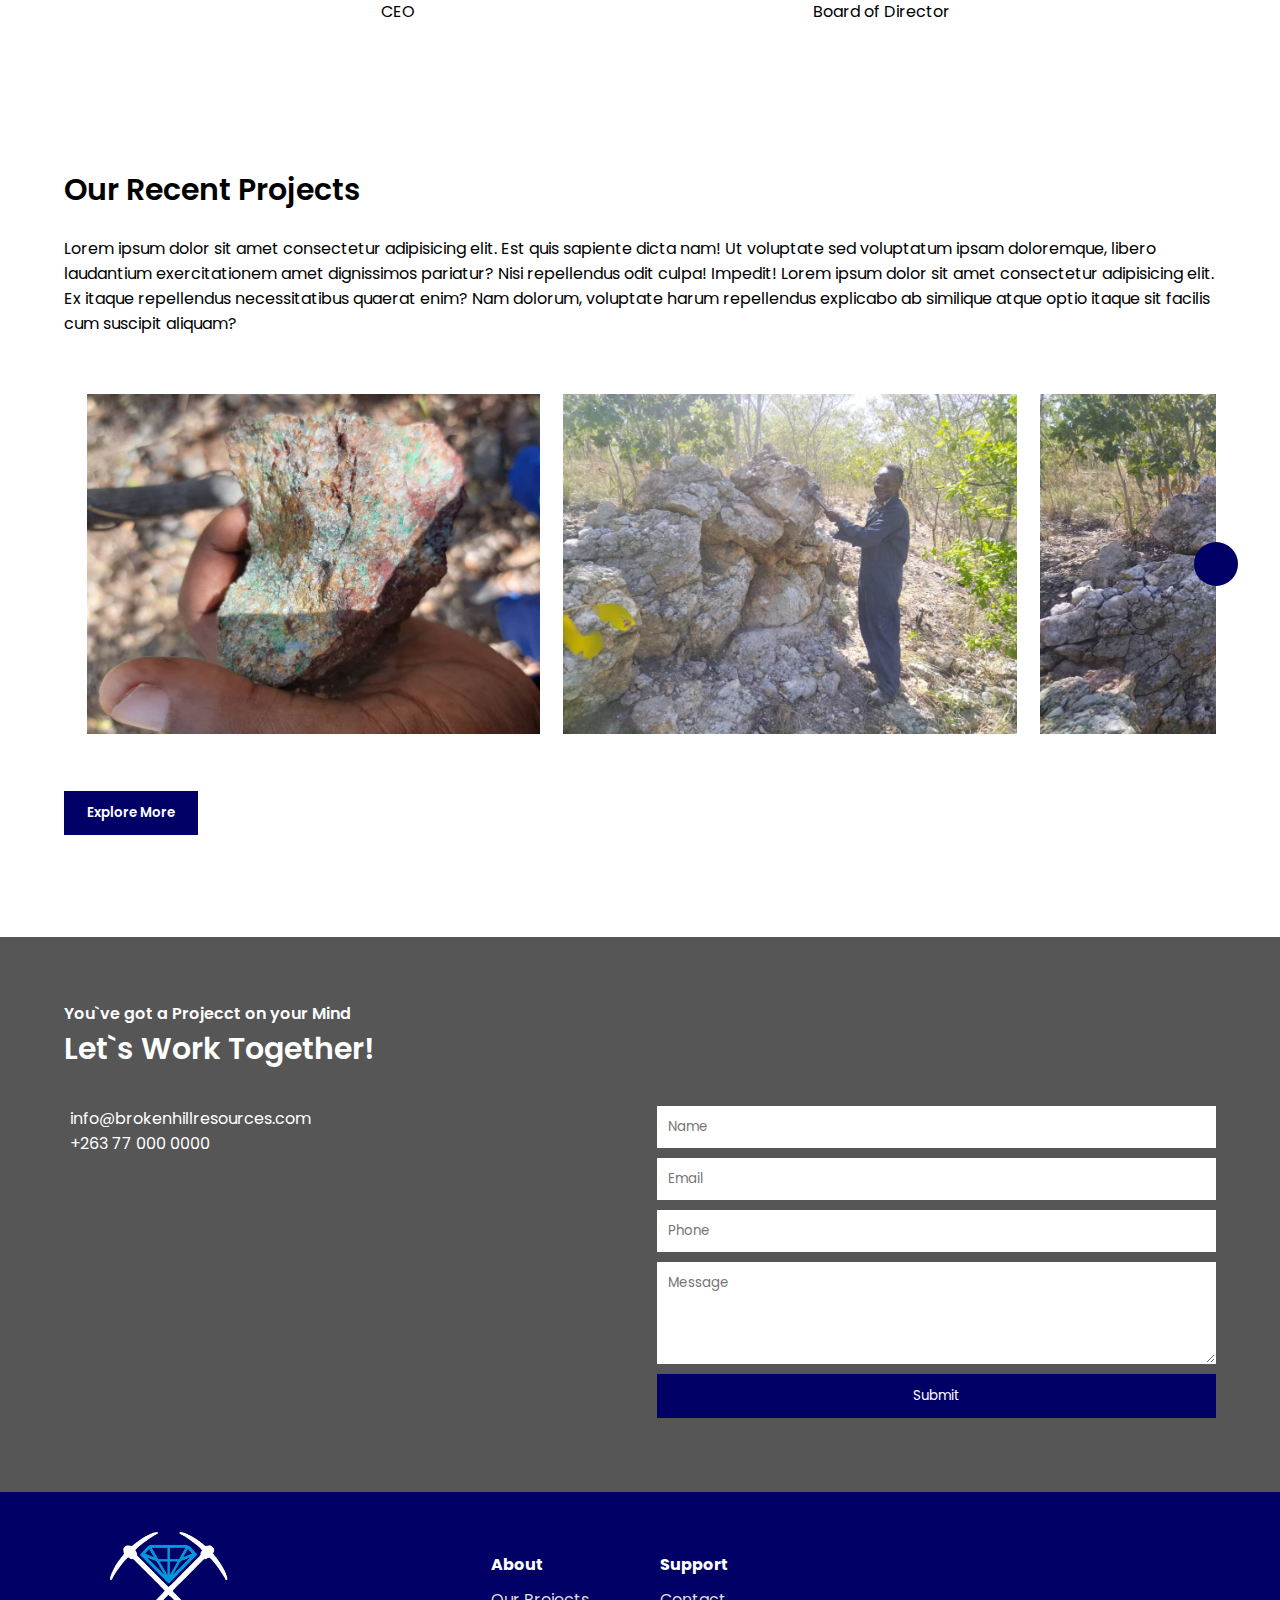
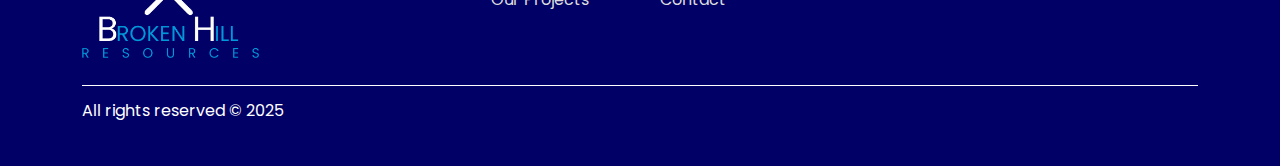
==== commit 767c13a0: "on projects" ====
--- a/about.html
+++ b/about.html
@@ -20,7 +20,7 @@
             <ul class="main_nav">
                 <li><a href="./index.html">Home</a></li>
                 <li><a href="./about.html" class="active_nav">About Us</a></li>
-                <li><a href="./services.html">Services</a></li>
+                <!-- <li><a href="./services.html">Services</a></li> -->
                 <li><a href="./projects.html">Projects</a></li>
                 <li><a href="./contact.html">Contact</a></li>
             </ul>
@@ -31,7 +31,7 @@
                     &nbsp;
                     <li><a href="./about.html" class="active_nav_ham">About Us</a></li>
                     &nbsp;
-                    <li><a href="./services.html">Services</a></li>
+                    <!-- <li><a href="./services.html">Services</a></li> -->
                     &nbsp;
                     <li><a href="./projects.html">Projects</a></li>
                     &nbsp;
@@ -47,21 +47,33 @@
     </header>
 
     <!-- Hero -->
-    <section id="about_page">
-        <div class="about_page_bg">
-            <div class="about_page_overlay">
-                <p class="about_page_head" data-aos="slide-down" data-aos-duration="2000">About <span>Us</span></p>
-            </div>
-        </div>
-
+
+    <section class="hero_about">
+        <div class="overlay_about"></div>
+        <img decoding="async" class="img-slide active" src="./assets/images/IMG-20250130-WA0073.jpg" >
+        <img decoding="async" class="img-slide" src="./assets/images/IMG-20250130-WA0062.jpg" >
+        <img decoding="async" class="img-slide" src="./assets/images/IMG-20250130-WA0053.jpg" >
+        
+        <div class="home_text_container">
+            <p class="hero_par_head">About <br>Broken Hill Resources</p>
+        </div>
+
+        <div class="slider-navigation">
+            <div class="nav-btn active"></div>
+            <div class="nav-btn"></div>
+            <div class="nav-btn"></div>
+        </div>
+    </section>
+
+    <section id="about_par">
         <div class="overall_container overall_about">
-                <div class="about_page_content" data-aos="slide-up" data-aos-duration="2000">
-                    <p>
-                        Lorem ipsum dolor sit amet consectetur adipisicing elit. Nisi quibusdam sint sapiente dolore iste voluptatum aut! Iste ipsum deserunt, ad quam, quas voluptatum adipisci vero quaerat beatae nam qui explicabo. <br> <br>
-                        Lorem ipsum dolor sit amet, consectetur adipisicing elit. Cum, labore! Dolor voluptatem, accusamus voluptas eligendi perferendis in quibusdam, sint recusandae iste, nostrum consequatur! Est officia eligendi inventore nulla ut quaerat? 
-                        Lorem ipsum dolor sit amet consectetur adipisicing elit. Delectus velit ipsum sed fugiat suscipit accusamus asperiores at harum corrupti libero facere numquam, autem molestias architecto? Error reprehenderit saepe libero nihil.
-                    </p>
-                </div>
+            <div class="about_page_content" data-aos="slide-up" data-aos-duration="2000">
+                <p>
+                    Lorem ipsum dolor sit amet consectetur adipisicing elit. Nisi quibusdam sint sapiente dolore iste voluptatum aut! Iste ipsum deserunt, ad quam, quas voluptatum adipisci vero quaerat beatae nam qui explicabo. <br> <br>
+                    Lorem ipsum dolor sit amet, consectetur adipisicing elit. Cum, labore! Dolor voluptatem, accusamus voluptas eligendi perferendis in quibusdam, sint recusandae iste, nostrum consequatur! Est officia eligendi inventore nulla ut quaerat? 
+                    Lorem ipsum dolor sit amet consectetur adipisicing elit. Delectus velit ipsum sed fugiat suscipit accusamus asperiores at harum corrupti libero facere numquam, autem molestias architecto? Error reprehenderit saepe libero nihil.
+                </p>
+            </div>
         </div>
     </section>
 
--- a/stylesheets/style.css
+++ b/stylesheets/style.css
@@ -80,11 +80,11 @@
 
     
     @media(max-width:420px){
-        width: 60px;
+        width: 70px;
     }
 
     @media(max-width:350px){
-        width: 40px;
+        width: 50px;
     }
 }
 header.sticky .main_nav li a{
@@ -123,7 +123,7 @@
     }
 
     @media(max-width:350px){
-        width: 50px;
+        width: 70px;
     }
 }
 
@@ -432,6 +432,7 @@
     font-size: 40px;
     font-weight: 600;
     margin-bottom: 5%;
+    text-align: center;
 
     @media(max-width:500px){
         font-size: 30px;
@@ -989,6 +990,10 @@
     box-shadow: 0px 8px 16px 0px rgba(0, 0, 0, 0.459);
     padding: 15px;
     transition: transform 0.5s;
+  }
+
+  .project-card span i{
+    margin-right: 5px;
   }
 
   .project_img_container{
@@ -1223,10 +1228,6 @@
     background-position: center;
     background-size: cover;
     background-attachment: fixed;
-
-    @media(max-width:800px){
-        height: 40vh;
-    }
 }
 
 .about_page_overlay{
@@ -1237,24 +1238,117 @@
     justify-content: center;
     align-items: center;
     background-attachment: fixed;
-
-    @media(max-width:800px){
-        height: 40vh;
-    }
 }
 
 .about_page_head{
     color: #ffffff;
+    text-align: center;
     font-size: 60px;
+
+    /* span{
+        color: transparent;outline: 1px;
+        outline-color: #ffffff;
+    } */
 
     @media(max-width:600px){
         font-size: 50px;
+    }
+
+    @media(max-width:450px){
+        font-size: 40px;
     }
 }
 
 .overall_about{
     margin-top: 5%;
     margin-bottom: 5%;
+}
+
+/*  */
+.hero_about {
+    position: relative;
+    padding: 0 5%;
+    width: 100%;
+    height: 60vh;
+    display: flex;
+    justify-content: center;
+    flex-direction: column;
+    background: #000066;
+}
+
+.hero_about:before{
+    z-index: 777;
+    content: '';
+    position: absolute;
+    background: rgba(251, 3, 3, 0.034);
+    width: 100%;
+    height: 100%;
+    top: 0;
+    left: 0;
+}
+
+.hero_about .content{
+    z-index: 888;
+    color: #fff;
+    width: 70%;
+    margin-top: 50px;
+    display: none;
+}
+
+.hero_about .content.active{
+    display: block;
+}
+
+
+.hero_about .content a{
+    background: #ffffff;
+    padding: 1% 3%;
+    color: #000066;
+    font-size: 1.1em;
+    font-weight: 500;
+    text-decoration: none;
+    border-radius: 2px;
+    transition: 0.5s ease-in-out;
+
+    @media(max-width:630px){
+        padding: 2% 4%;
+    }
+
+    @media(max-width:460px){
+        padding: 2% 6%;
+    }
+
+    @media(max-width:370px){
+        padding: 2% 8%;
+    }
+}
+
+.hero_about .content a:hover{
+    background: #000066;
+    color: #fff;
+    transform: scale(1.3);
+}
+
+.hero_about img{
+    z-index: 000;
+    position: absolute;
+    top: 0;
+    left: 0;
+    width: 100%;
+    height: 100%;
+    object-fit: cover;
+}
+
+
+.overlay_about {
+    position: absolute;
+    top: 0;
+    left: 0;
+    width: 100%;
+    height: 100%;
+    height: 60vh;
+    background: linear-gradient(270deg, #000066ad, rgba(5, 105, 145, 0.658));
+    z-index: 777;
 }
 
 /* Mission, Vision & Values */
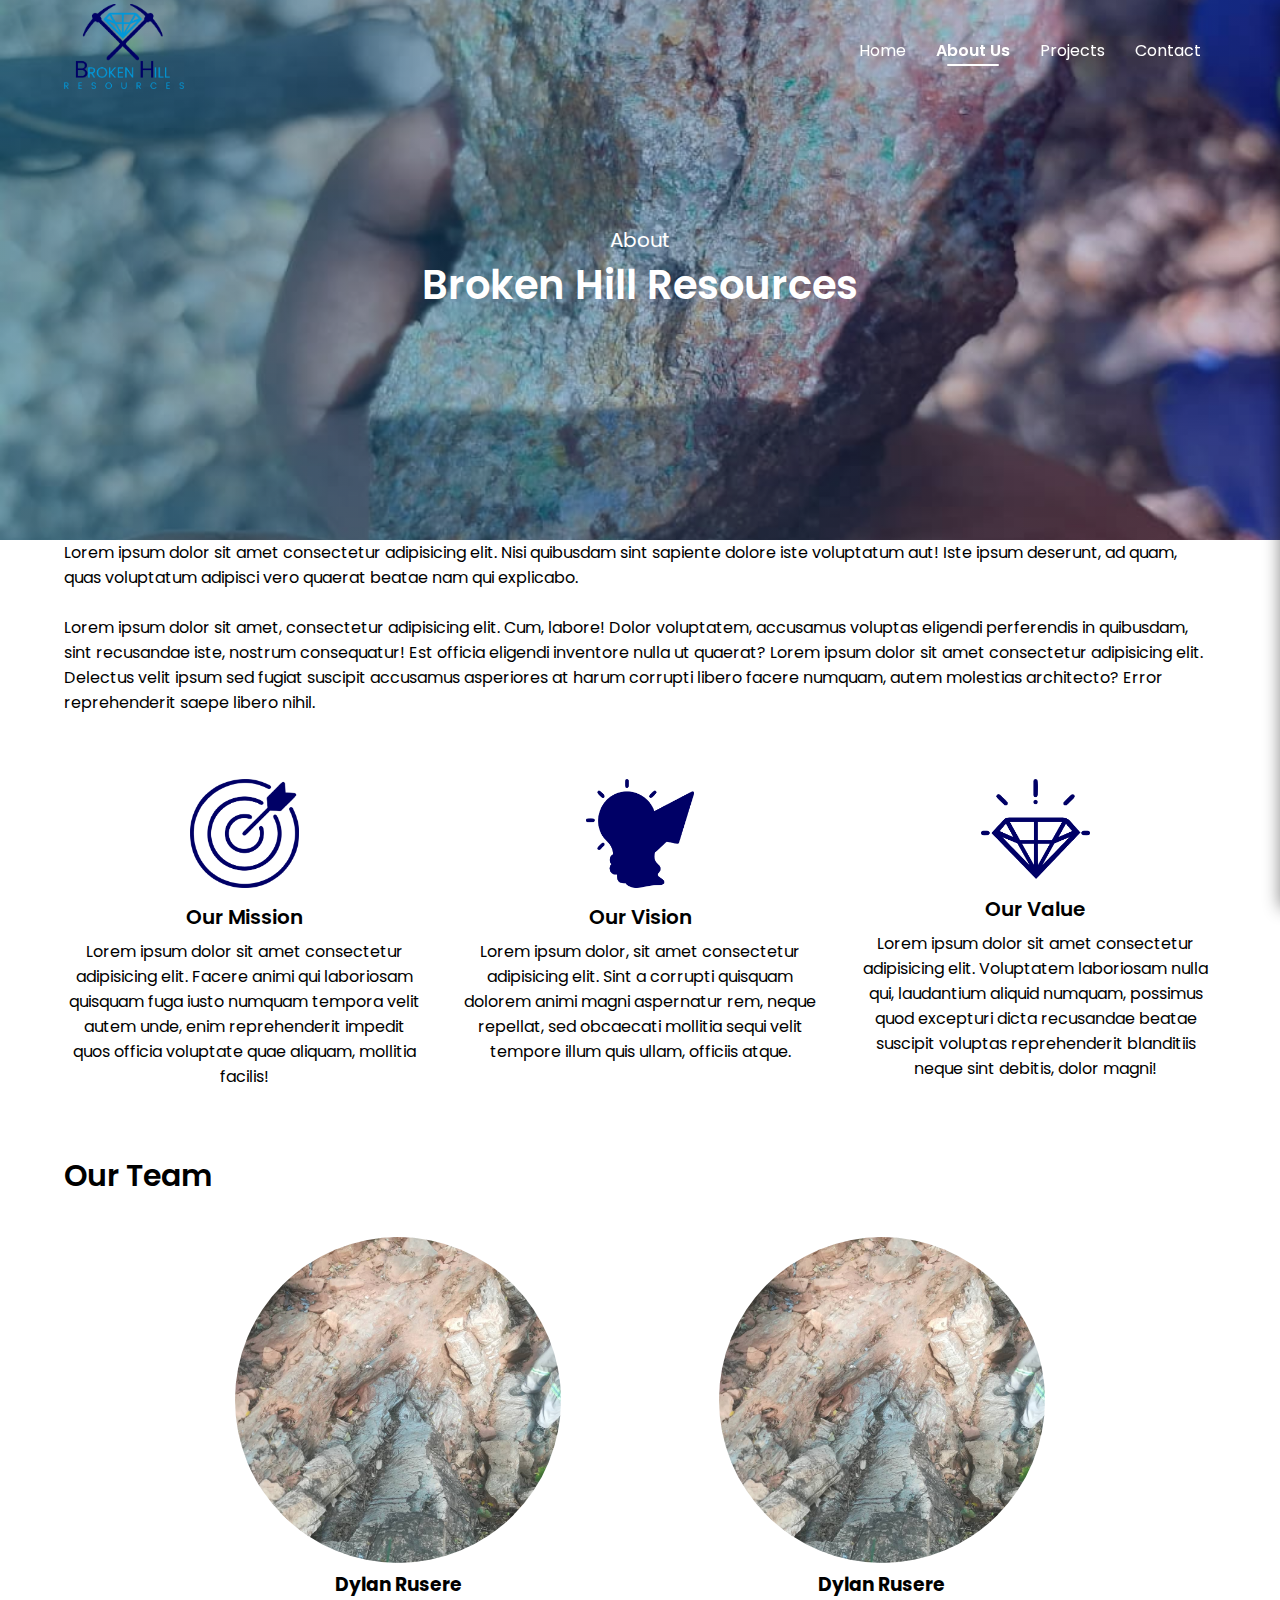
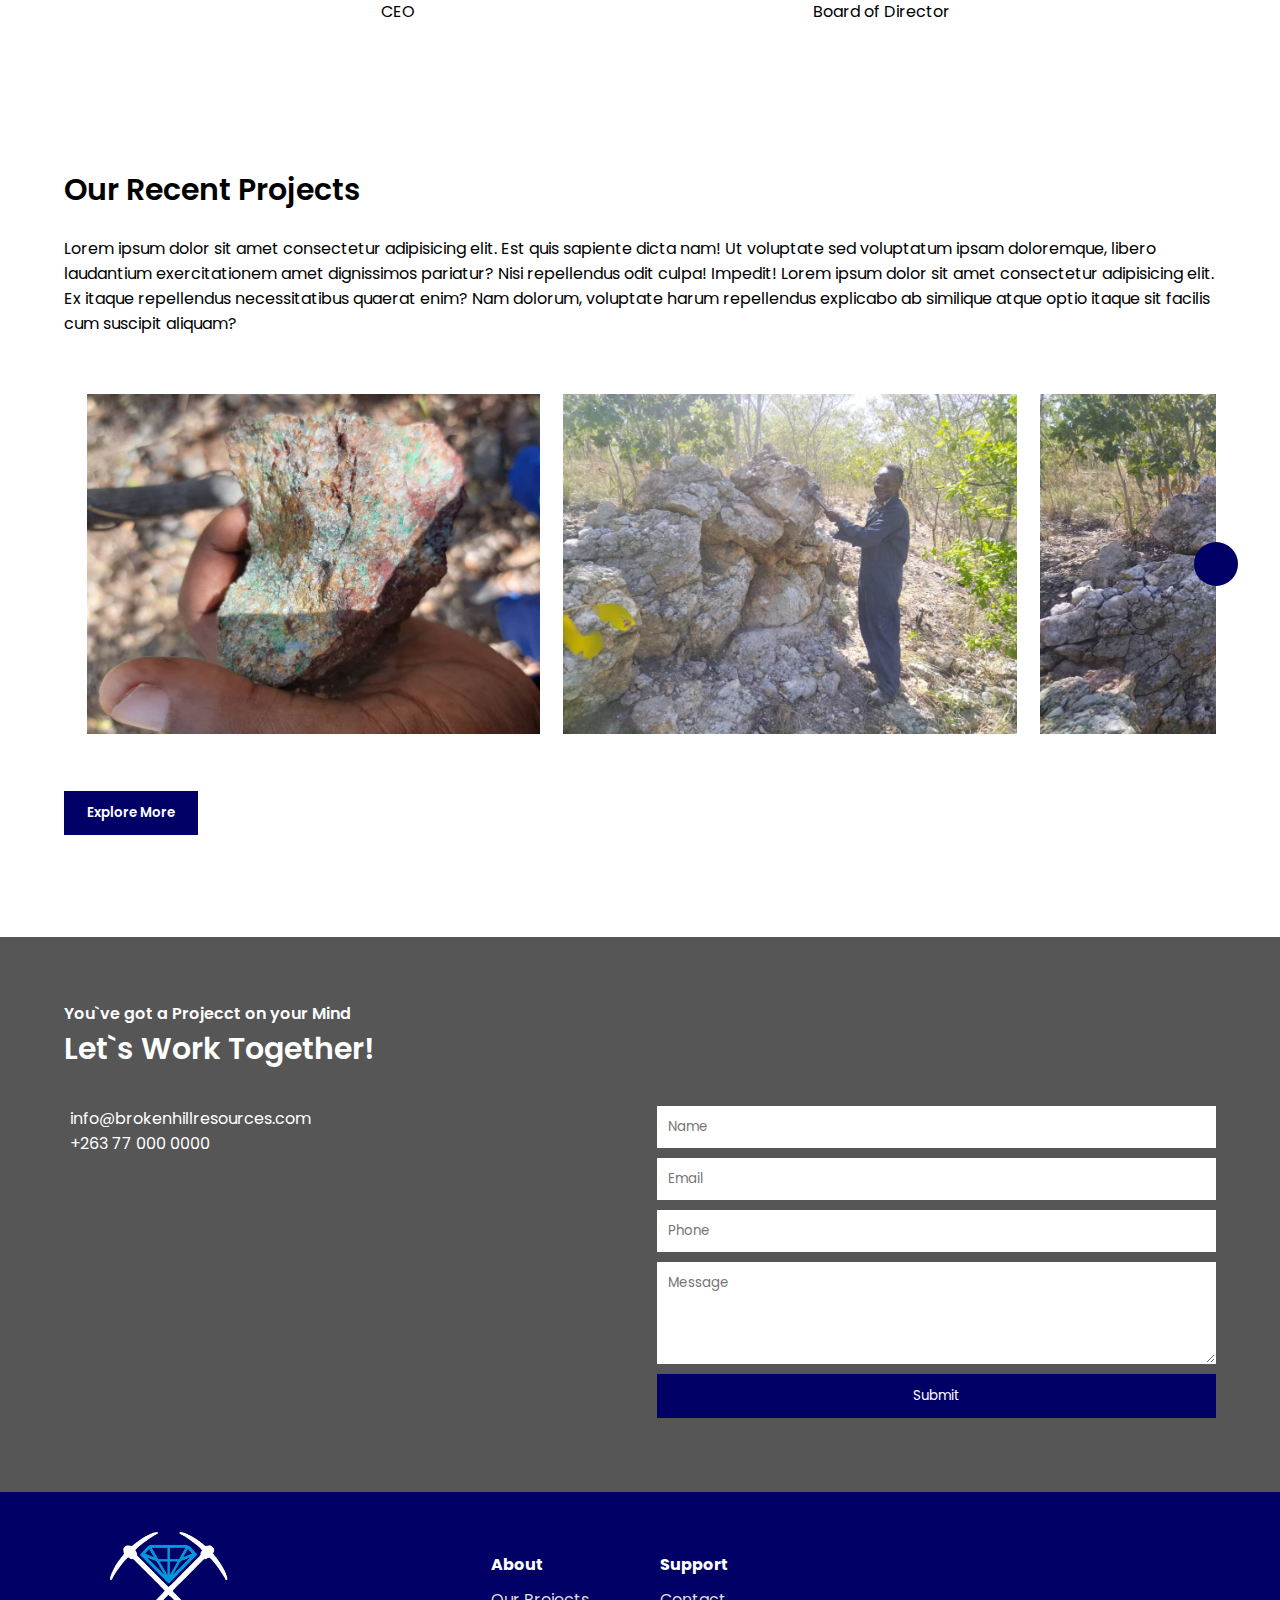
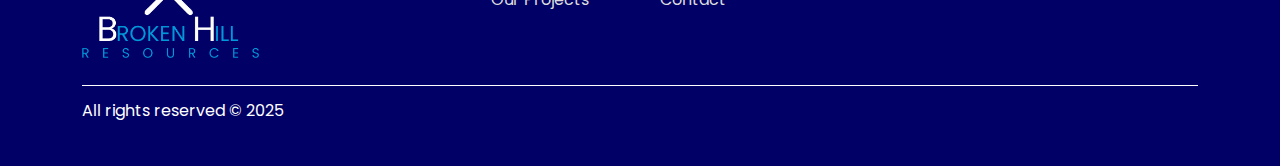
==== commit 4f46ec46: "almost done" ====
--- a/about.html
+++ b/about.html
@@ -55,7 +55,7 @@
         <img decoding="async" class="img-slide" src="./assets/images/IMG-20250130-WA0053.jpg" >
         
         <div class="home_text_container">
-            <p class="hero_par_head">About <br>Broken Hill Resources</p>
+            <p class="hero_par_head">About <br><span>Broken Hill Resources</span></p>
         </div>
 
         <div class="slider-navigation">
--- a/stylesheets/style.css
+++ b/stylesheets/style.css
@@ -429,14 +429,18 @@
     z-index: 888;
     position: absolute;
     color: #ffffff;
-    font-size: 40px;
-    font-weight: 600;
+    font-size: 20px;
     margin-bottom: 5%;
     text-align: center;
 
-    @media(max-width:500px){
-        font-size: 30px;
-        width: 60%;
+    span{
+        font-weight: 600;
+        font-size: 40px;
+
+        @media(max-width:500px){
+            font-size: 30px;
+            width: 60%;
+        }
     }
 }
 
@@ -527,7 +531,7 @@
     width: 100%;
     height: 100%;
     height: 100vh;
-    background: linear-gradient(270deg, #000066ad, rgba(5, 105, 145, 0.658));
+    background: linear-gradient(270deg, #00006636, rgba(5, 105, 145, 0.534));
     z-index: 777;
 }
 
@@ -1347,7 +1351,7 @@
     width: 100%;
     height: 100%;
     height: 60vh;
-    background: linear-gradient(270deg, #000066ad, rgba(5, 105, 145, 0.658));
+    background: linear-gradient(270deg, #00006636, rgba(5, 105, 145, 0.534));
     z-index: 777;
 }
 
@@ -1608,6 +1612,136 @@
     border: 1px solid #000066;
 }
 
+/* ----------------------------------Projects------------------------- */
+#projects{
+    margin: 5% 0;
+}
+
+.projects_grid_container {
+    padding: 5% 0;
+    display: grid;
+    grid-template-columns: 0.5fr 1fr;
+    gap: 3%;
+    align-items: center;
+
+    @media(max-width:800px){
+        grid-template-columns: 1fr;
+    }
+}
+
+.project_container {
+    position: relative;
+    padding: 20px;
+    border-radius: 8px;
+    transition: transform 0.3s ease-in-out;
+}
+
+.project_container:hover {
+    transform: translateY(-5px);
+}
+
+.number {
+    position: absolute;
+    top: -10px;
+    left: 10px;
+    font-size: 80px;
+    font-weight: 600;
+    color: rgba(0, 0, 0, 0.1);
+    z-index: -1;
+}
+
+.project_head {
+    font-size: 18px;
+    font-weight: 600;
+    margin-bottom: 10px;
+}
+
+.project_description{
+    margin-bottom: 4%;
+}
+
+.download_btn{
+    border: 2px solid transparent;
+    cursor: pointer;
+    transition: 0.5s ease-in-out;
+    padding: 2% 3%;
+    background-color: #000066;
+    color: #ffffff;
+    font-weight: 600;
+}
+
+.download_btn:hover{
+    border: 2px solid #000066;
+    color: #000066;
+    background-color: transparent;
+}
+
+/* Swiper Carousel Styling */
+.project_gallery_carousel {
+    width: 100%;
+    height: 60vh;
+    border-radius: 8px;
+
+    @media(max-width:900px){
+        height: 40vh;
+    }
+
+    @media(max-width:800px){
+        height: 60vh;
+    }
+
+    @media(max-width:600px){
+        height: 40vh;
+    }
+
+    @media(max-width:430px){
+        height: 30vh;
+    }
+}
+
+.swiper-slide img {
+    width: 100%;
+}
+
+.swiper-button-prev{
+    color: #ffffff;
+    
+    @media(max-width:500px){
+        display: none;
+    }
+}
+
+.swiper-button-next{
+    color: #ffffff;
+    
+    @media(max-width:500px){
+        display: none;
+    }
+}
+
+.swiper-pagination-bullet{
+    background-color: #ffffff;
+}
+
+
+
+
+/* ----------------------------------Contact Page---------------------- */
+#google_maps{
+    margin: 5% 0 0 0;
+}
+
+.google_maps_head{
+    margin: 0 0 5% 5%;
+    font-size: 30px;
+    font-weight: 600;
+}
+
+.google_maps_container{
+    width: 100%;
+    height: 40vh;
+}
+
 /* Overall Styles */
 .overall_container{
     margin: 0 5%;
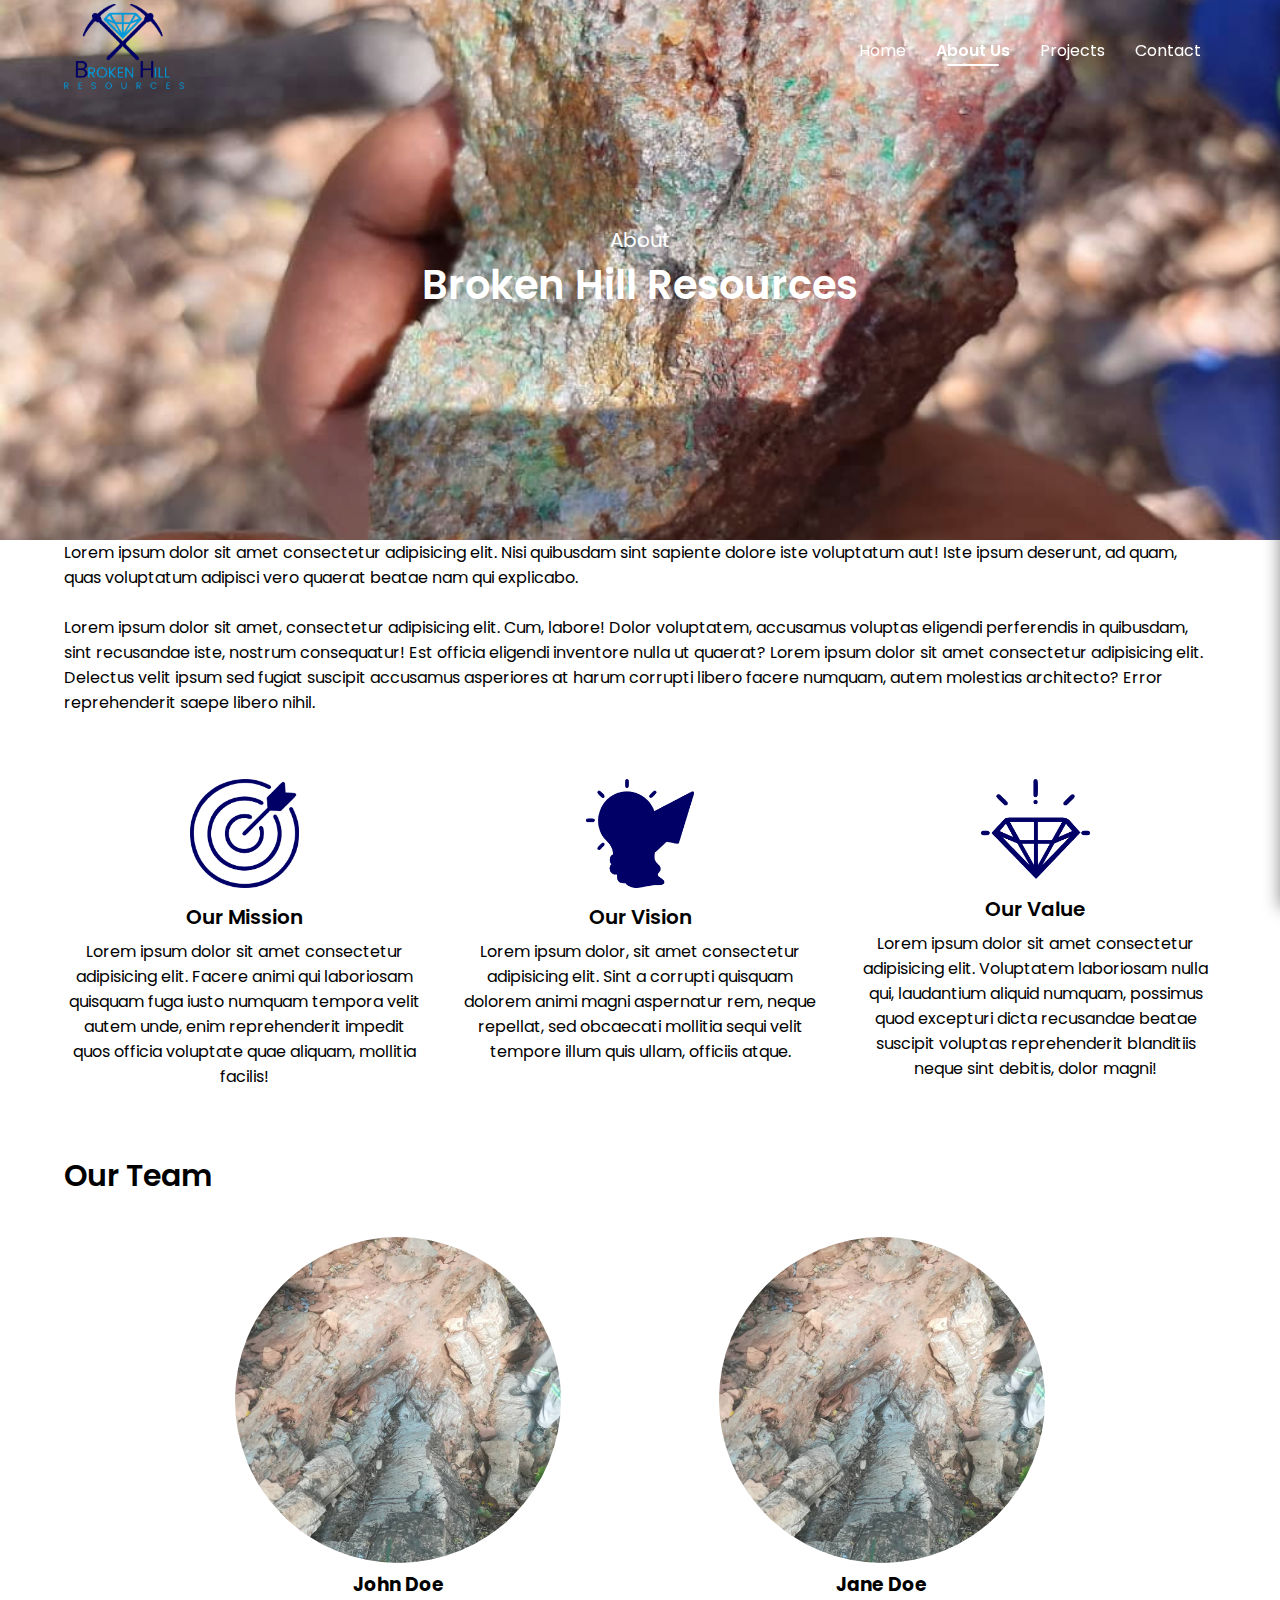
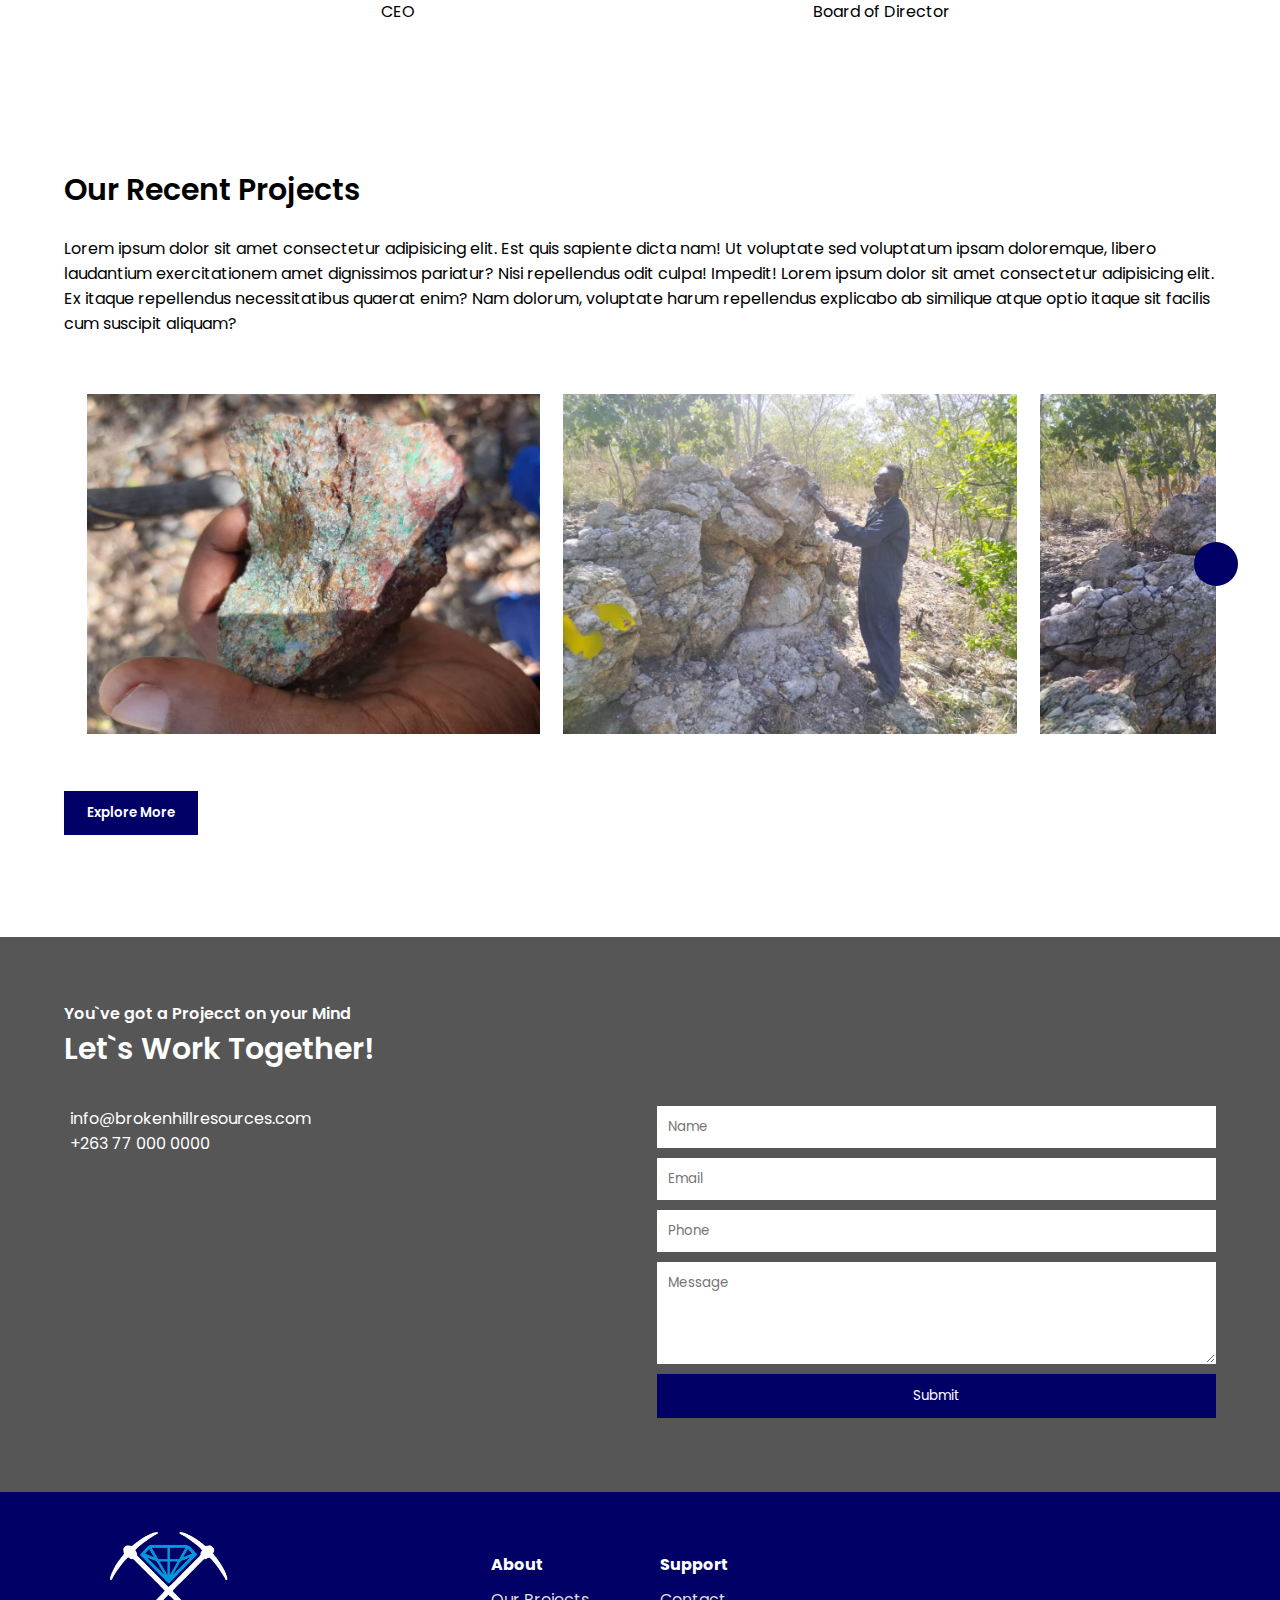
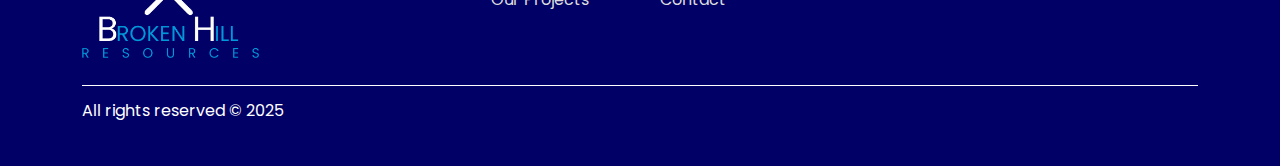
==== commit 124ffa94: "clients changes" ====
--- a/about.html
+++ b/about.html
@@ -110,14 +110,14 @@
                     <div class="team_img_container">
                         <img src="./assets/images/IMG-20250130-WA0065.jpg" alt="Mining 1 team">
                     </div>
-                    <h3>Dylan Rusere</h3>
+                    <h3>John Doe</h3>
                     <p>CEO</p>
                 </div>
                 <div class="team-card">
                     <div class="team_img_container">
                         <img src="./assets/images/IMG-20250130-WA0065.jpg" alt="Mining 1 Project">
                     </div>
-                    <h3>Dylan Rusere</h3>
+                    <h3>Jane Doe</h3>
                     <p>Board of Director</p>
                 </div>
             </div>
--- a/stylesheets/style.css
+++ b/stylesheets/style.css
@@ -531,7 +531,6 @@
     width: 100%;
     height: 100%;
     height: 100vh;
-    background: linear-gradient(270deg, #00006636, rgba(5, 105, 145, 0.534));
     z-index: 777;
 }
 
@@ -1236,7 +1235,6 @@
 
 .about_page_overlay{
     height: 60vh;
-    background: linear-gradient(270deg, #000066ad, rgba(5, 105, 145, 0.658));
     position: relative;
     display: flex;
     justify-content: center;
@@ -1351,7 +1349,6 @@
     width: 100%;
     height: 100%;
     height: 60vh;
-    background: linear-gradient(270deg, #00006636, rgba(5, 105, 145, 0.534));
     z-index: 777;
 }
 
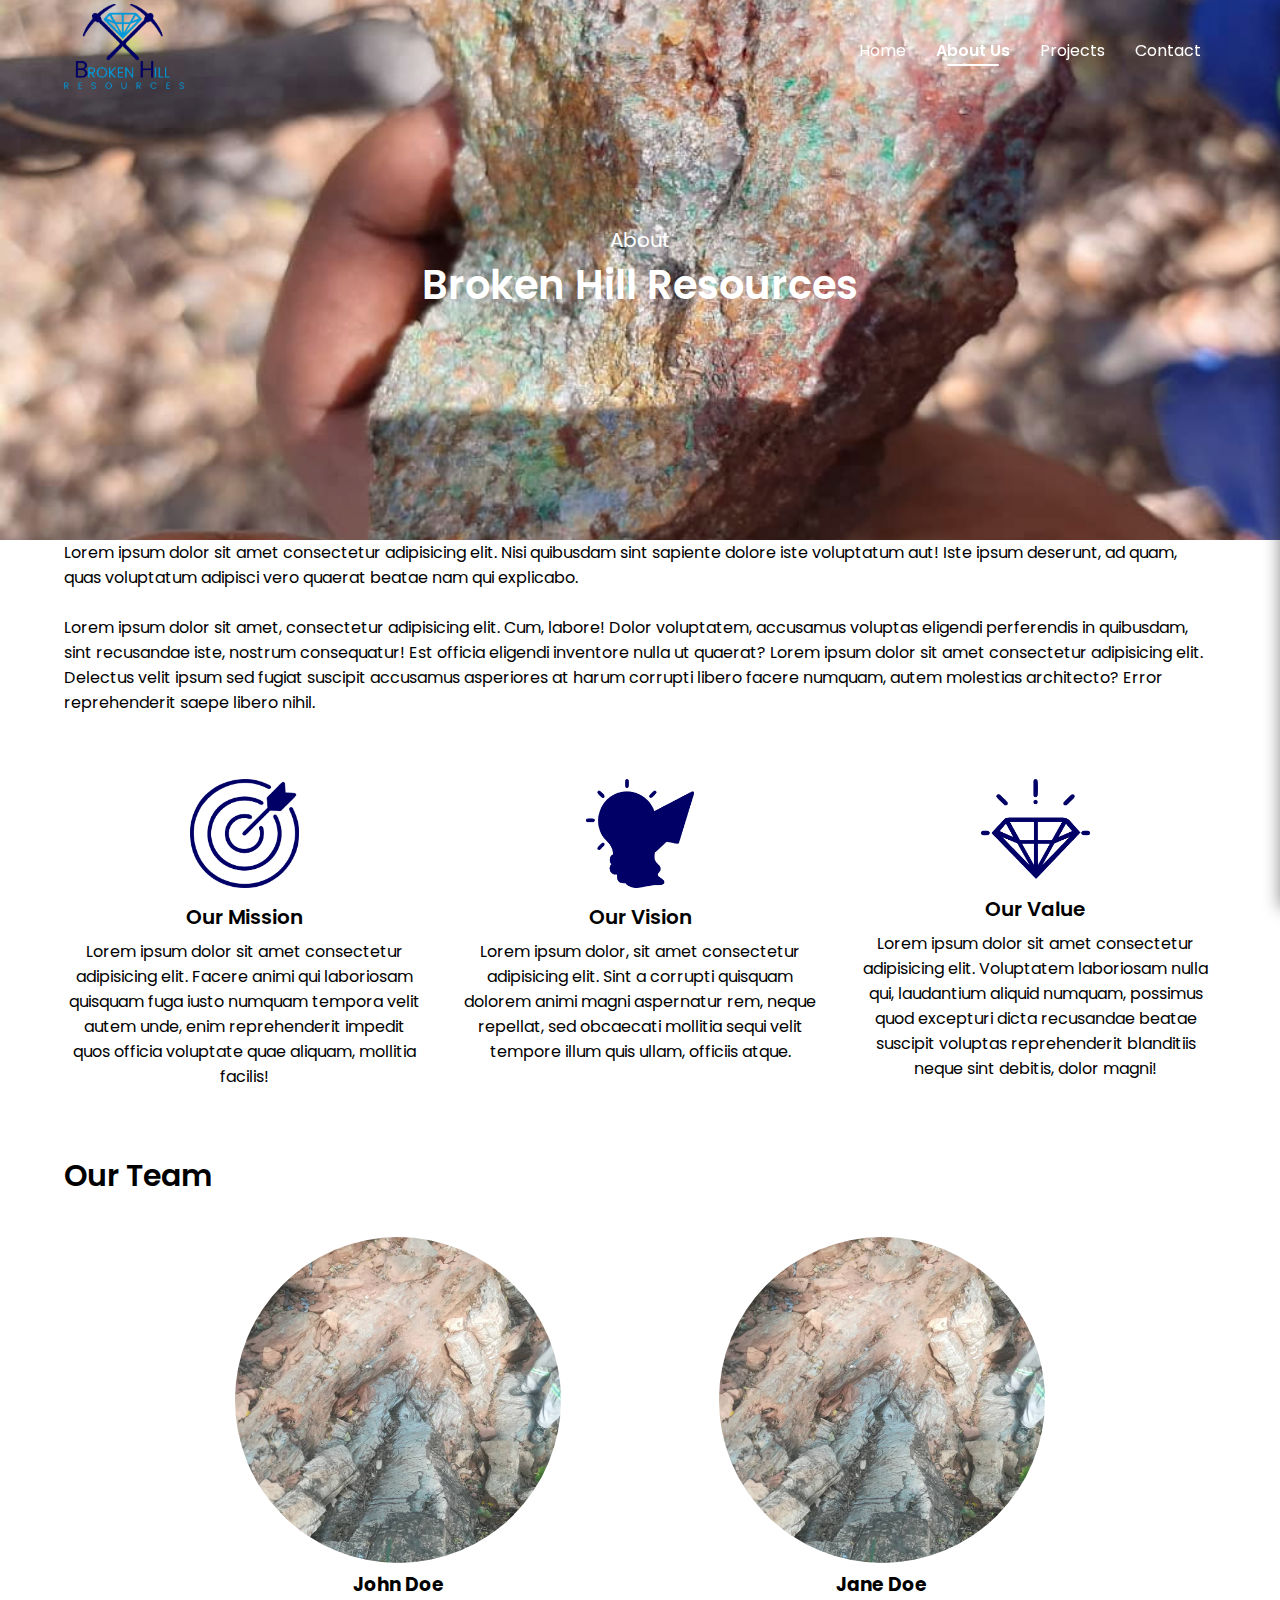
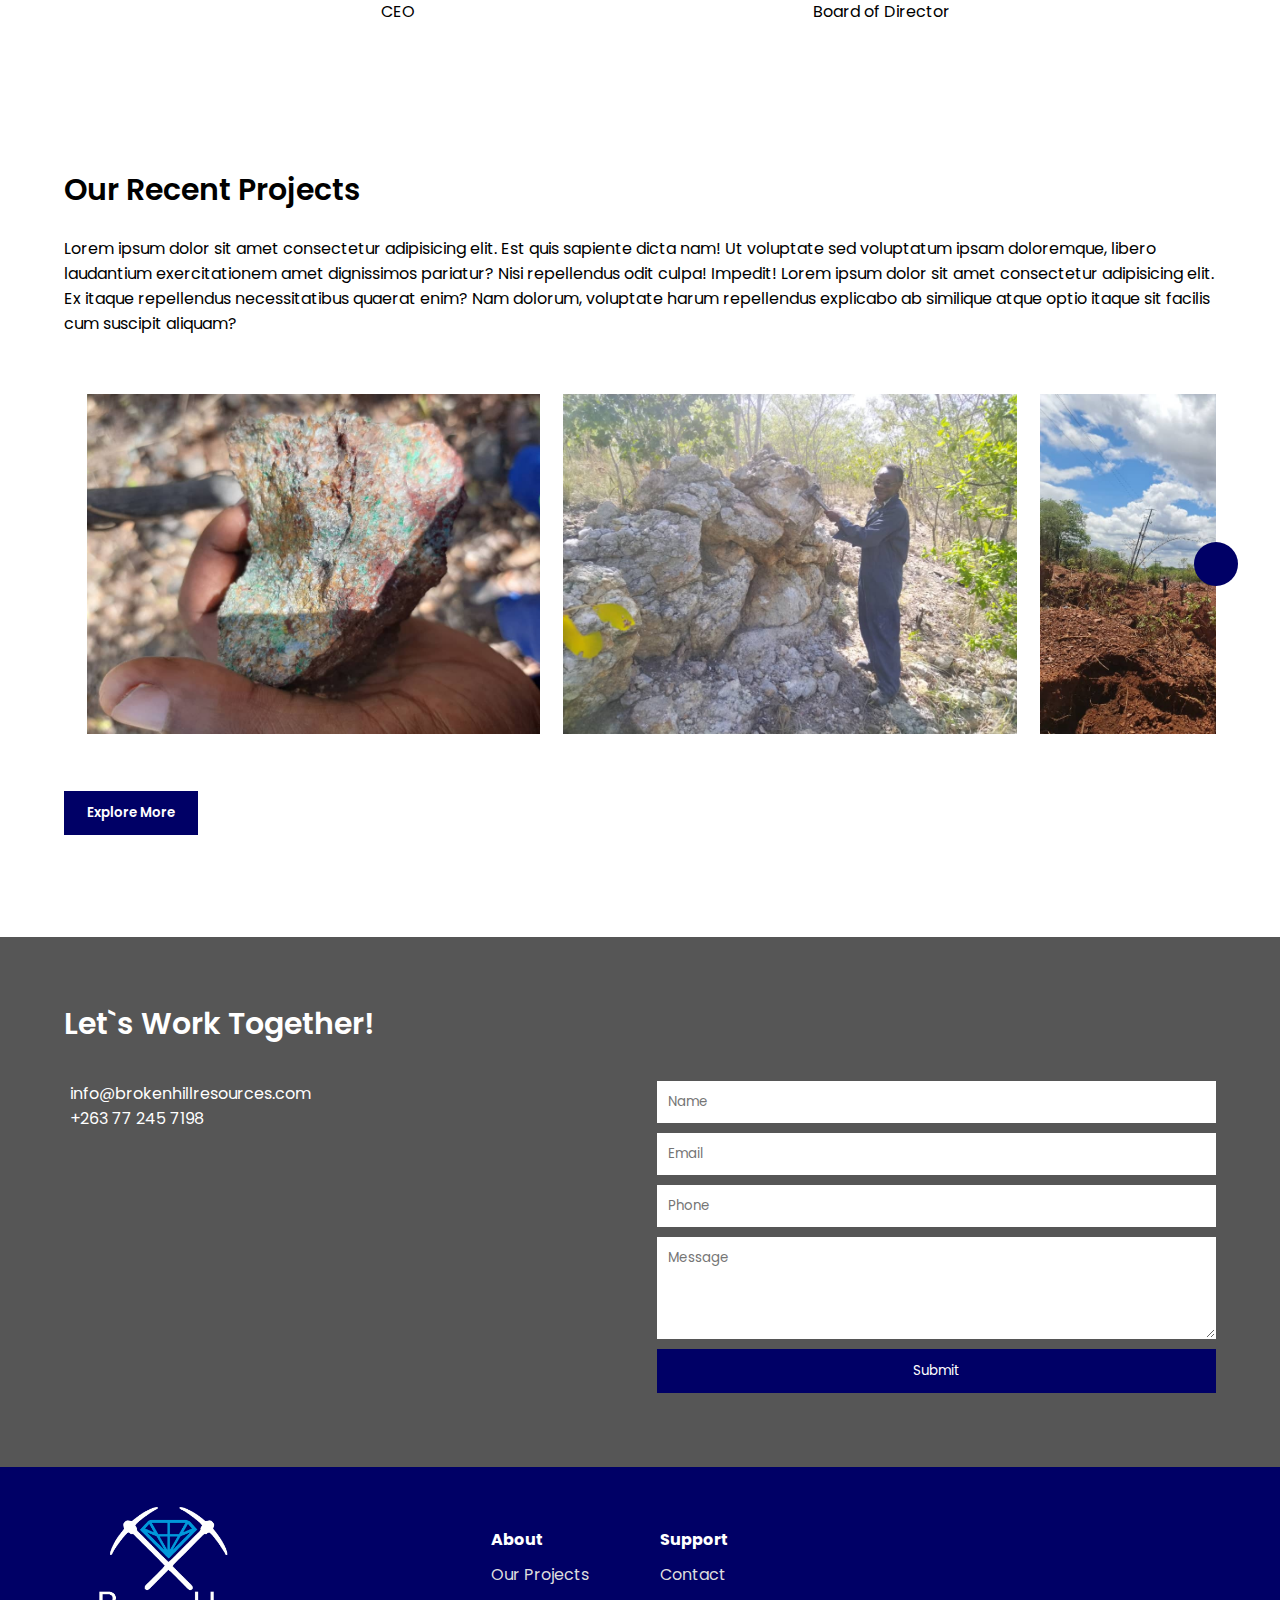
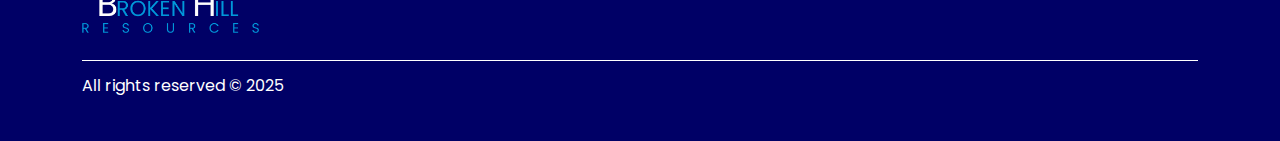
==== commit 7a12f93a: "editing images on projects page" ====
--- a/about.html
+++ b/about.html
@@ -156,20 +156,41 @@
                         </div>
                     </div>
                     <div class="image-container">
-                        <img src="./assets/images/IMG-20250130-WA0062.jpg" alt="Image description" draggable="false">
+                        <img src="./assets/images/Pickstone/IMG-20250218-WA0004.jpg" alt="Image description" draggable="false">
                         <div class="image-overlay">
                             <h3>Pickstone Gold Claims</h3>
                             <p>Chegutu</p>
                         </div>
                     </div>
                     <div class="image-container">
-                        <img src="./assets/images/IMG-20250130-WA0053.jpg" alt="Image description" draggable="false">
+                        <img src="./assets/images/Khami/IMG-20250130-WA0039.jpg" alt="Image description" draggable="false">
                         <div class="image-overlay">
                             <h3>Khami Granite Project</h3>
                             <p>Bulawayo</p>
                         </div>
                     </div>
                     <div class="image-container">
+                        <img src="./assets/images/Tengwe Limestone/IMG-20250208-WA0005.jpg" alt="Image description" draggable="false">
+                        <div class="image-overlay">
+                            <h3>Tengwe Limestone Project</h3>
+                            <p>Tengwe</p>
+                        </div>
+                    </div>
+                    <div class="image-container">
+                        <img src="./assets/images/Masoso/IMG-20250218-WA0002.jpg" alt="Image description" draggable="false">
+                        <div class="image-overlay">
+                            <h3>Masoso Limestone Project</h3>
+                            <p>Rushinga</p>
+                        </div>
+                    </div>
+                    <div class="image-container">
+                        <img src="./assets/images/mazvake.jpg" alt="Image description" draggable="false">
+                        <div class="image-overlay">
+                            <h3>Mazvake Black Project</h3>
+                            <p>Mt Darwin</p>
+                        </div>
+                    </div>
+                    <!-- <div class="image-container">
                         <img src="./assets/images/IMG-20250130-WA0053.jpg" alt="Image description" draggable="false">
                         <div class="image-overlay">
                             <h3>Dete Granite Project</h3>
@@ -177,20 +198,6 @@
                         </div>
                     </div>
                     <div class="image-container">
-                        <img src="./assets/images/IMG-20250130-WA0039.jpg" alt="Image description" draggable="false">
-                        <div class="image-overlay">
-                            <h3>Tengwe Limestone Project</h3>
-                            <p>Tengwe</p>
-                        </div>
-                    </div>
-                    <div class="image-container">
-                        <img src="./assets/images/IMG-20250130-WA0039.jpg" alt="Image description" draggable="false">
-                        <div class="image-overlay">
-                            <h3>Masoso Limestone Project</h3>
-                            <p>Rushinga</p>
-                        </div>
-                    </div>
-                    <div class="image-container">
                         <img src="./assets/images/IMG-20250130-WA0062.jpg" alt="Image description" draggable="false">
                         <div class="image-overlay">
                             <h3>Graphite King Project</h3>
@@ -207,15 +214,8 @@
                     <div class="image-container">
                         <img src="./assets/images/IMG-20250130-WA0062.jpg" alt="Image description" draggable="false">
                         <div class="image-overlay">
-                            <h3>Brook Clay Project</h3>
+                            <h3>Broom Clay Project</h3>
                             <p>Gwaai</p>
-                        </div>
-                    </div>
-                    <div class="image-container">
-                        <img src="./assets/images/IMG-20250130-WA0062.jpg" alt="Image description" draggable="false">
-                        <div class="image-overlay">
-                            <h3>Mazvake Black Project</h3>
-                            <p>Mt Darwin</p>
                         </div>
                     </div>
                     <div class="image-container">
@@ -225,7 +225,7 @@
                             <p>Ming Chang Sino Zimbabwe</p>
                             <p>Chegutu</p>
                         </div>
-                    </div>
+                    </div> -->
                 </div>
                 <i id="right" class="fa-solid fa-angle-right"></i>
             </div>
@@ -239,13 +239,12 @@
         <div class="contact_container">
             <div class="overall_container">
                 <div class="contact_section_head">
-                    <p class="projects_head_small contact_text">You`ve got a Projecct on your Mind</p>
                     <p class="projects_head overall_heads contact_text">Let`s Work Together!</p>
                 </div>
                 <div class="contact_grid_container">
                     <div class="contact_details">
                         <a href="malito:info@brokenhillresources.com"><i class="fa-solid fa-envelope"></i>info@brokenhillresources.com</a>
-                        <a href="tel:+263775458638"><i class="fa-solid fa-phone"></i>+263 77 000 0000</a>
+                        <a href="tel:+263775458638"><i class="fa-solid fa-phone"></i>+263 77 245 7198</a>
                     </div>
                     <div class="contact_form_container">
                         <form id="contact_form" class="contact_form">
--- a/stylesheets/style.css
+++ b/stylesheets/style.css
@@ -1548,6 +1548,7 @@
     position: relative;
     display: inline-block;
     margin-left: 2%;
+    color: #dfdbdb;
 }
 
 .image-overlay {
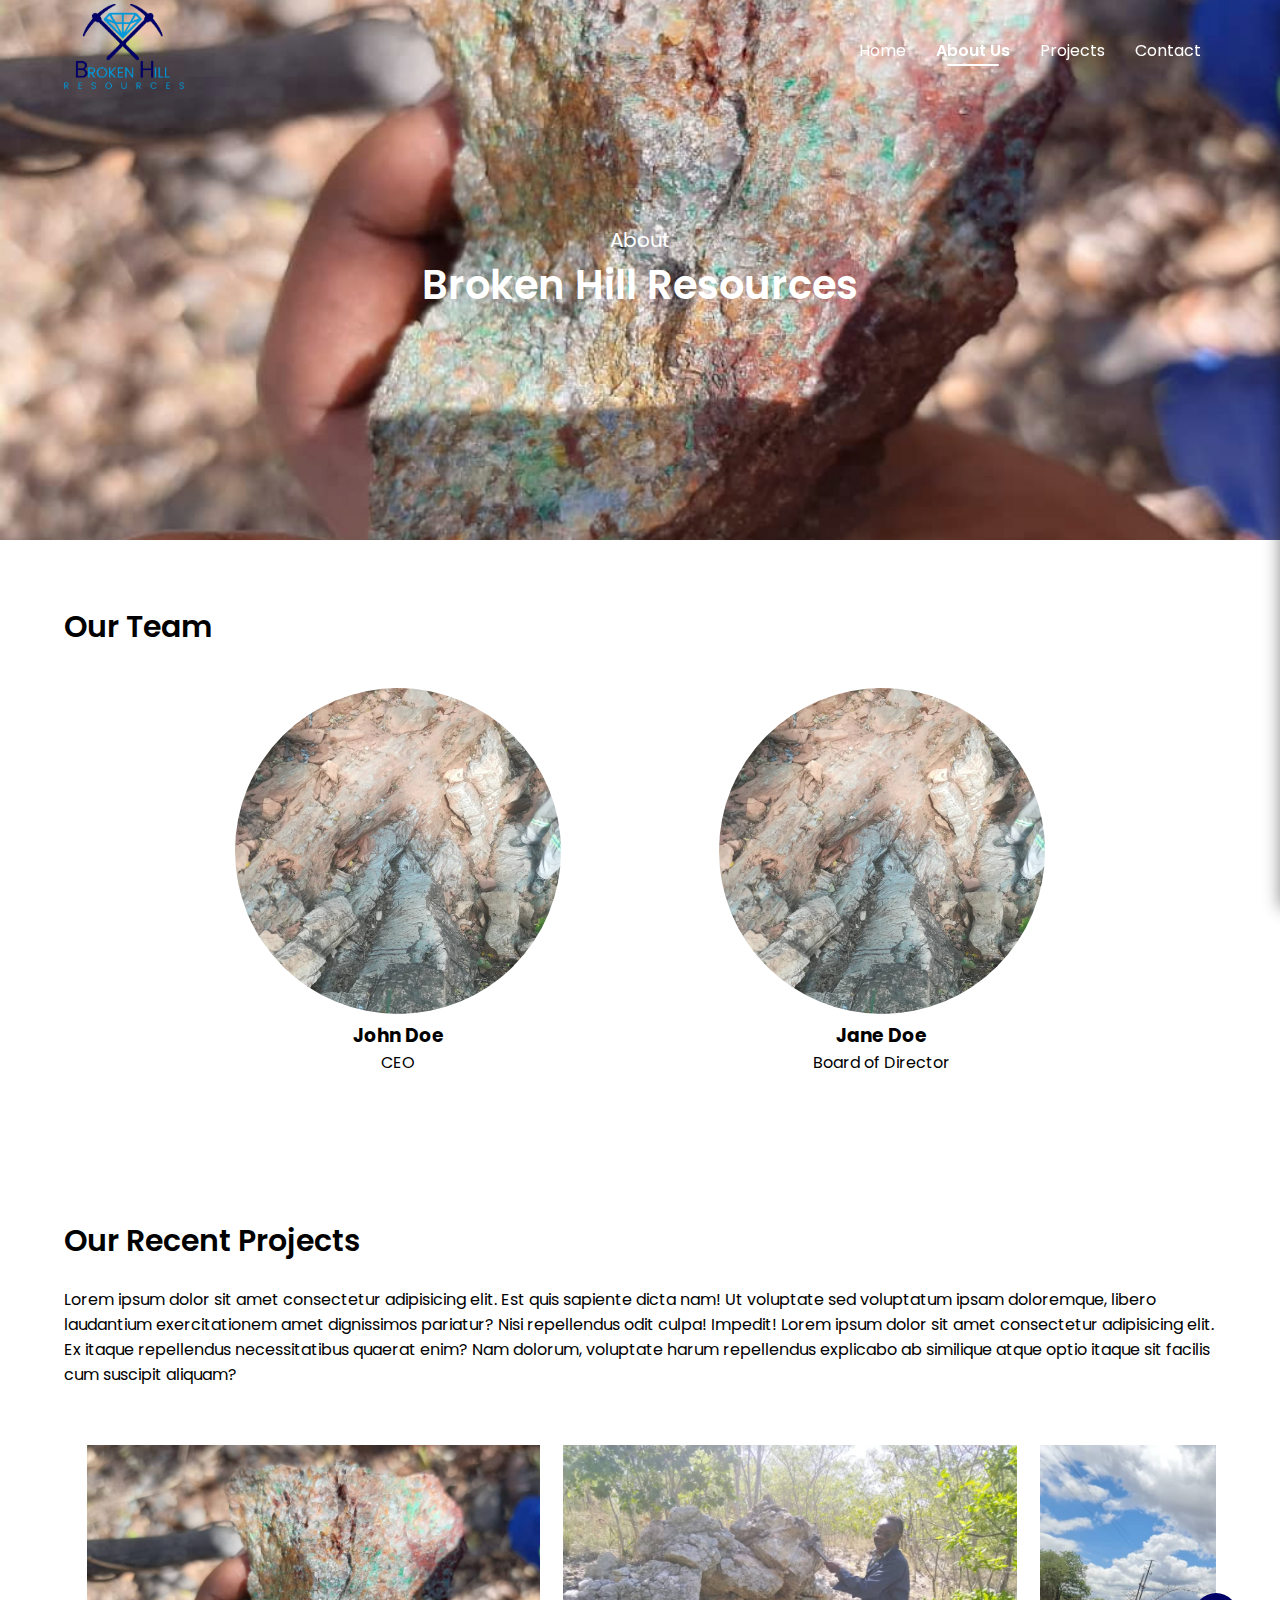
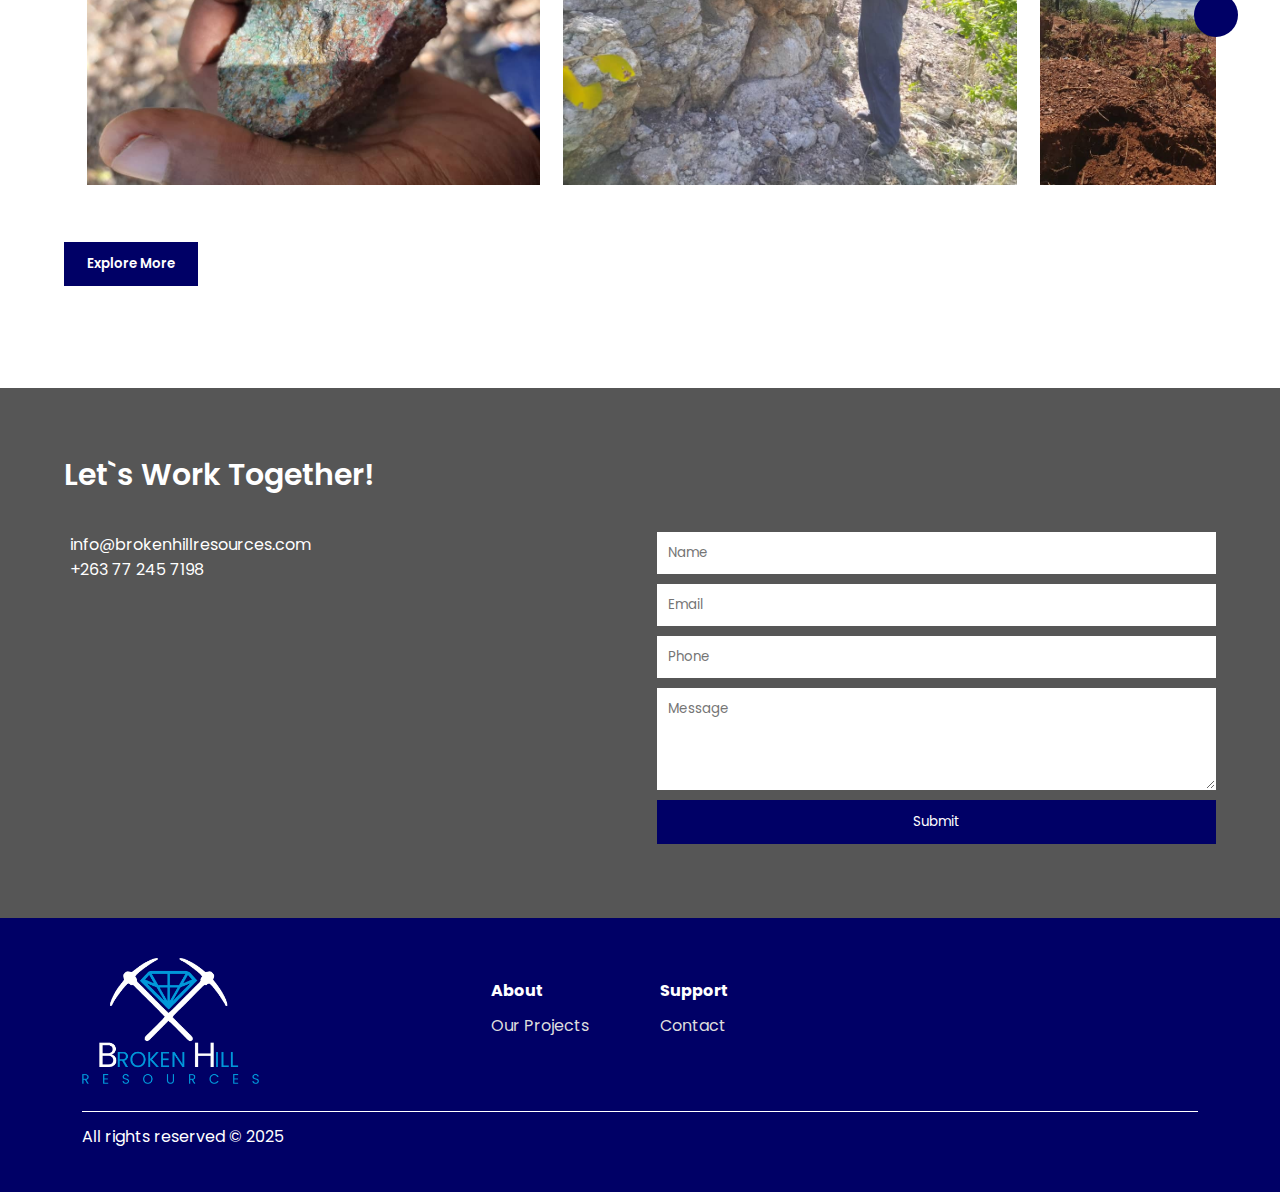
==== commit 90fe207e: "text changes" ====
--- a/about.html
+++ b/about.html
@@ -67,18 +67,11 @@
 
     <section id="about_par">
         <div class="overall_container overall_about">
-            <div class="about_page_content" data-aos="slide-up" data-aos-duration="2000">
-                <p>
-                    Lorem ipsum dolor sit amet consectetur adipisicing elit. Nisi quibusdam sint sapiente dolore iste voluptatum aut! Iste ipsum deserunt, ad quam, quas voluptatum adipisci vero quaerat beatae nam qui explicabo. <br> <br>
-                    Lorem ipsum dolor sit amet, consectetur adipisicing elit. Cum, labore! Dolor voluptatem, accusamus voluptas eligendi perferendis in quibusdam, sint recusandae iste, nostrum consequatur! Est officia eligendi inventore nulla ut quaerat? 
-                    Lorem ipsum dolor sit amet consectetur adipisicing elit. Delectus velit ipsum sed fugiat suscipit accusamus asperiores at harum corrupti libero facere numquam, autem molestias architecto? Error reprehenderit saepe libero nihil.
-                </p>
-            </div>
         </div>
     </section>
 
     <!-- Company Profile -->
-    <section id="mission_vision_value">
+    <!-- <section id="mission_vision_value">
         <div class="overall_container mvv_container">
             <div class="mission_vision_value_grid">
                 <div class="our_mvv" data-aos="fade-up" data-aos-duration="2000">
@@ -98,7 +91,7 @@
                 </div>
             </div>
         </div>
-   </section>
+   </section> -->
 
    <!-- Our Team -->
     <section id="our_team">
--- a/stylesheets/style.css
+++ b/stylesheets/style.css
@@ -691,7 +691,6 @@
 
 .reputation_locations_container{
     width: 100%;
-    opacity: 0;
 
     img{
         width: 100%;
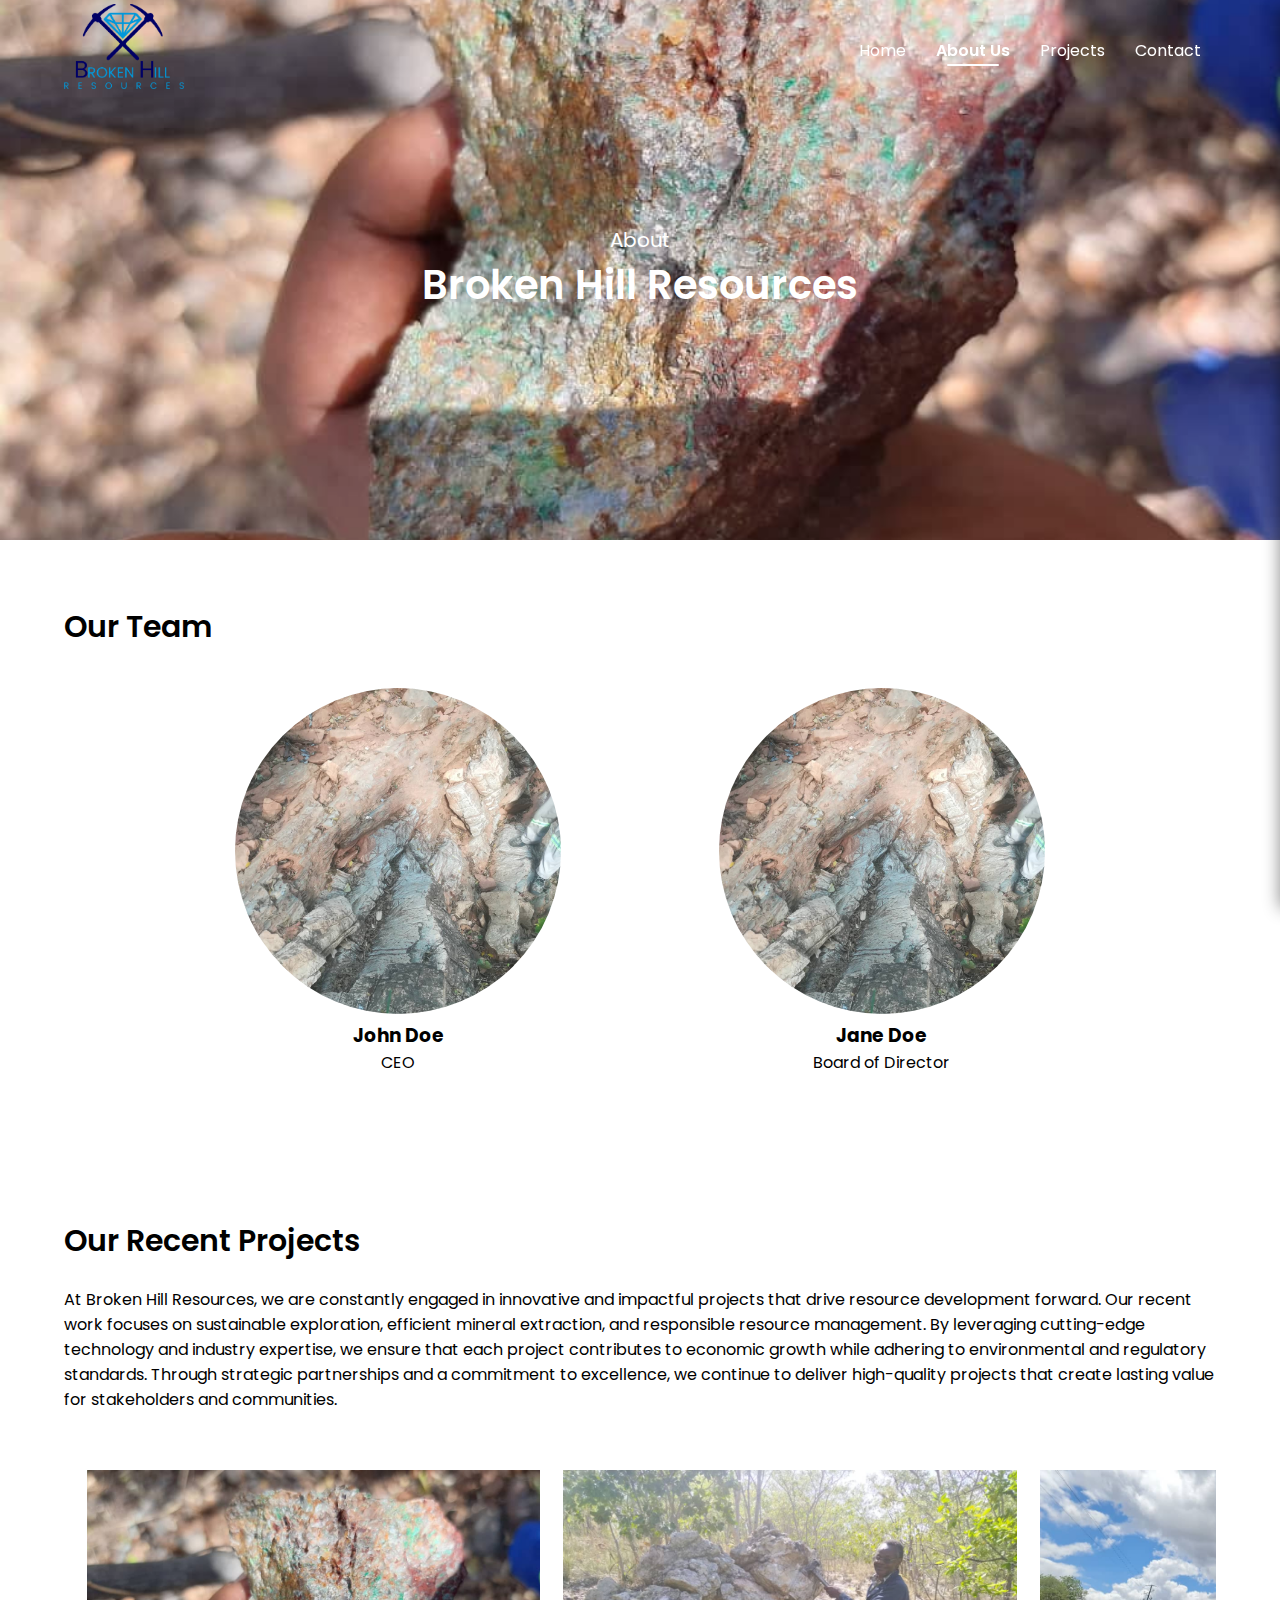
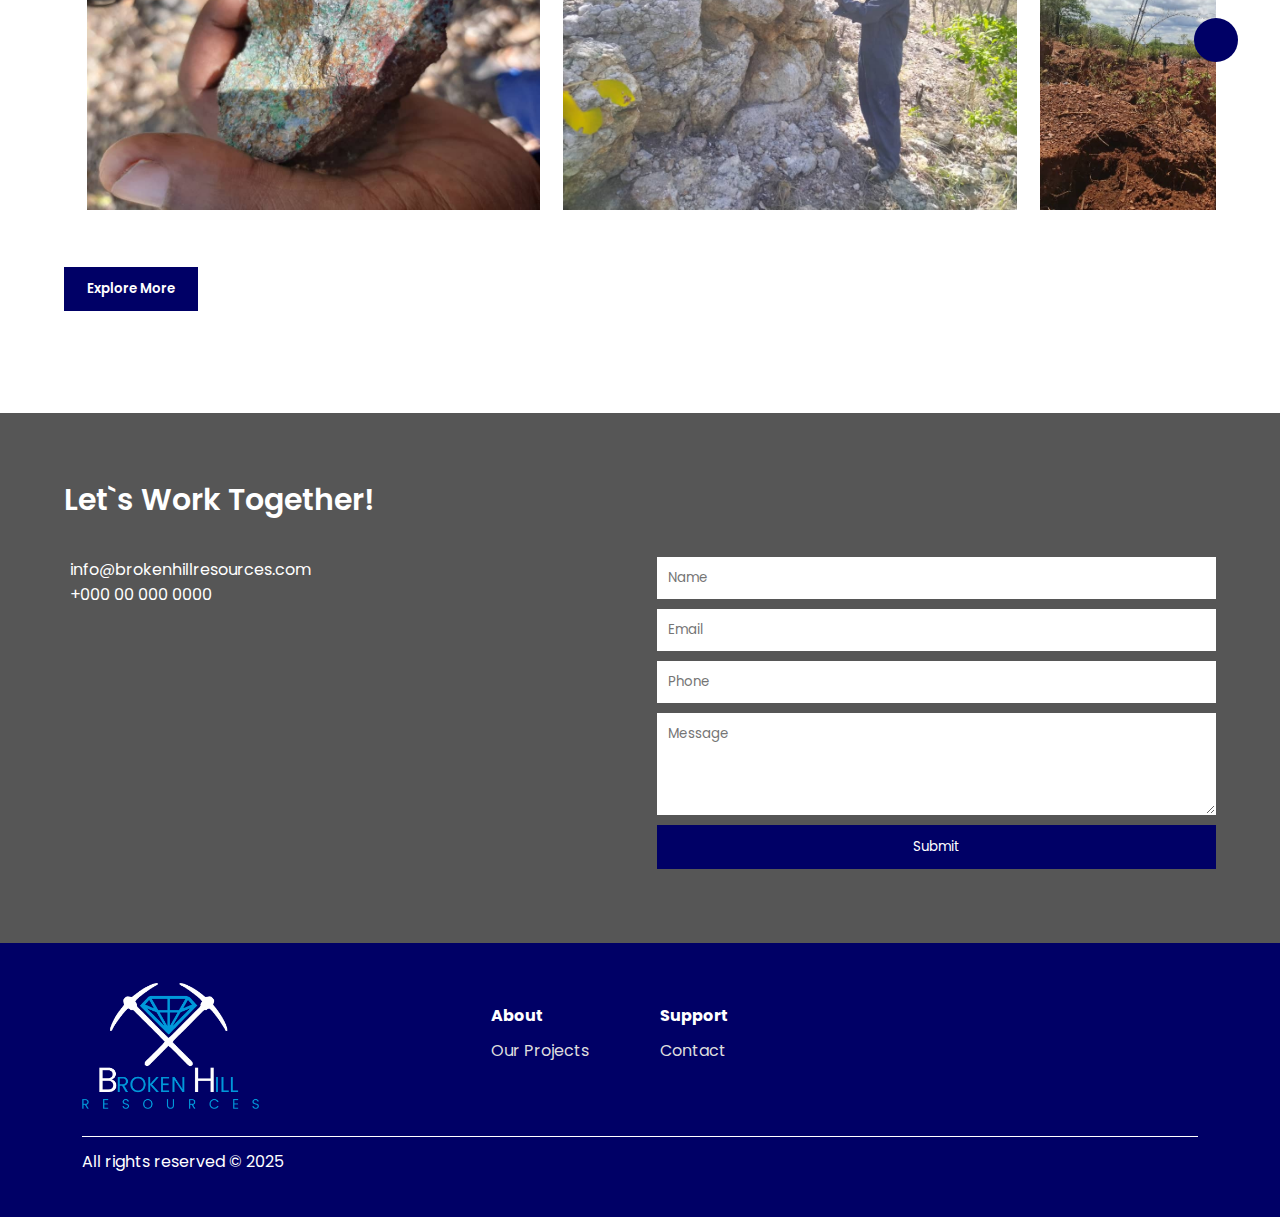
==== commit 39730833: "text changes" ====
--- a/about.html
+++ b/about.html
@@ -122,12 +122,16 @@
         <div class="overall_container">
             <div class="portfolio_head_container">
                 <p class="portfolio_head overall_heads" data-aos="fade-right" data-aos-duration="2000">Our Recent Projects</p>
-                <p class="portfolio_head_par" data-aos="fade-right" data-aos-duration="3000">Lorem ipsum dolor sit amet 
-                    consectetur adipisicing elit. Est quis sapiente dicta nam! Ut voluptate sed voluptatum ipsam 
-                    doloremque, libero laudantium exercitationem amet dignissimos pariatur? Nisi repellendus odit 
-                    culpa! Impedit! Lorem ipsum dolor sit amet consectetur adipisicing elit. Ex itaque repellendus 
-                    necessitatibus quaerat enim? Nam dolorum, voluptate harum repellendus explicabo ab similique 
-                    atque optio itaque sit facilis cum suscipit aliquam?</p>
+                <p class="portfolio_head_par" data-aos="fade-right" data-aos-duration="3000">
+                    At Broken Hill Resources, we are constantly engaged in innovative and impactful projects 
+                    that drive resource development forward. Our recent work focuses on sustainable 
+                    exploration, efficient mineral extraction, and responsible resource management. 
+                    By leveraging cutting-edge technology and industry expertise, we ensure that each 
+                    project contributes to economic growth while adhering to environmental and regulatory 
+                    standards. Through strategic partnerships and a commitment to excellence, we continue 
+                    to deliver high-quality projects that create lasting value for stakeholders and 
+                    communities.
+                </p>
             </div>
 
             <div class="wrapper">
@@ -237,7 +241,7 @@
                 <div class="contact_grid_container">
                     <div class="contact_details">
                         <a href="malito:info@brokenhillresources.com"><i class="fa-solid fa-envelope"></i>info@brokenhillresources.com</a>
-                        <a href="tel:+263775458638"><i class="fa-solid fa-phone"></i>+263 77 245 7198</a>
+                        <a href="tel:+263775458638"><i class="fa-solid fa-phone"></i>+000 00 000 0000</a>
                     </div>
                     <div class="contact_form_container">
                         <form id="contact_form" class="contact_form">
--- a/stylesheets/style.css
+++ b/stylesheets/style.css
@@ -817,17 +817,13 @@
 /* Service Cards */
 .services_cards_grid_container{
     display: grid;
-    grid-template-columns: repeat(3, 1fr);
+    grid-template-columns: repeat(2, 1fr);
     gap: 5%;
     text-align: center;
 
     @media(max-width:700px){
         margin-top: 5%;
-    }    
-
-    @media(max-width:570px){
-        grid-template-columns: 1fr 1fr;
-    } 
+    }
 
     @media(max-width:400px){
         grid-template-columns: 1fr;
